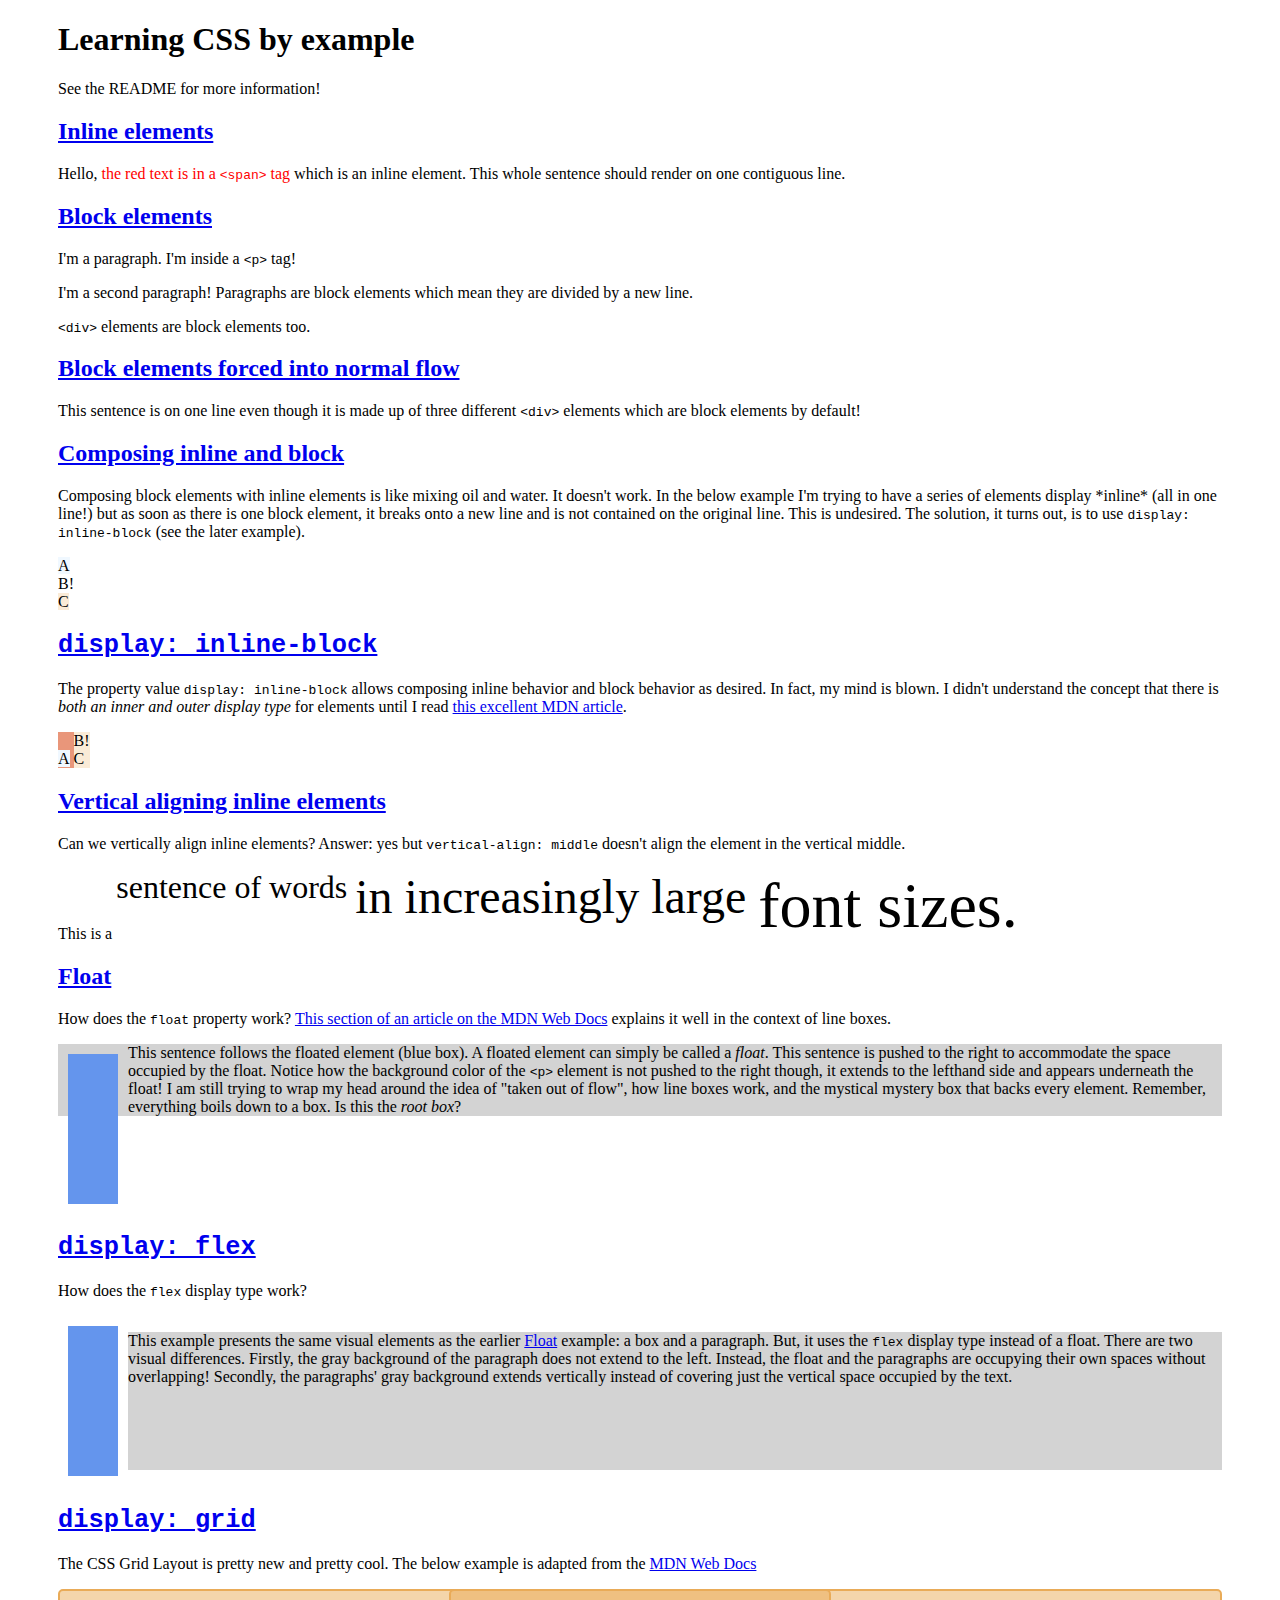
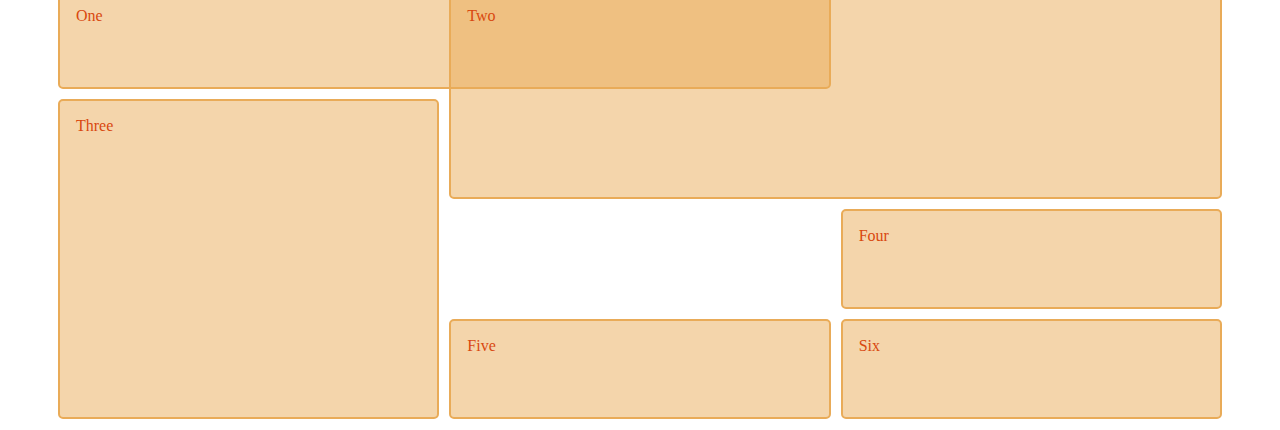
==== css/src/index.html @ d9208ff1 "Add anchor tag to heading" ====
<!DOCTYPE html>
<html lang="en" xmlns="http://www.w3.org/1999/html">
<head>
    <meta charset="UTF-8">
    <title>Learning CSS by example</title>
    <link href="style.css" rel="stylesheet">
</head>
<body>

<h1>Learning CSS by example</h1>
See the README for more information!

<h2 id="inline_elements"><a href="#inline_elements">Inline elements</a></h2>
Hello, <span style="color: red">the red text is in a <code>&lt;span&gt;</code> tag</span> which is an inline element.
This whole
sentence should render on one contiguous line.

<h2 id="block_elements"><a href="#block_elements">Block elements</a></h2>

<p>I'm a paragraph. I'm inside a <code>&lt;p&gt;</code> tag!</p>
<p>I'm a second paragraph! Paragraphs are block elements which mean they are divided by a new line.</p>

<div><code>&lt;div&gt;</code> elements are block elements too.</div>

<h2 id="block_elements_forced_into_normal_flow"><a href="#block_elements_forced_into_normal_flow">Block elements forced
    into normal flow</a></h2>

<div>
    <div style="display: inline">This sentence is on one line</div>
    <div style="display: inline">even though it is made up of three different <code>&lt;div&gt;</code> elements</div>
    <div style="display: inline">which are block elements by default!</div>
</div>

<h2 id="composing_inline_and_block"><a href="#composing_inline_and_block">Composing inline and block</a></h2>
<p>
    Composing block elements with inline elements is like mixing oil and water. It doesn't work. In the below example
    I'm
    trying to have a series of elements display *inline* (all in one line!) but as soon as there is one block element,
    it breaks onto a new line and is not contained on the original line. This is undesired. The solution, it turns out,
    is to use <code>display: inline-block</code> (see the later example).</p>
<div style="display: inline; background-color: darksalmon; border: black 10px">
    <div style="display: inline; background-color: aliceblue">A</div>
    <div style="display: inline; background-color: antiquewhite">
        <div>B!</div>
        C
    </div>
</div>

<h2 id="display_inline_block"><a href="#display_inline_block"><code>display: inline-block</code></a></h2>
<p>The property value <code>display: inline-block</code> allows composing inline behavior and block behavior as desired.
    In
    fact, my mind is blown. I didn't understand the concept that there is <em>both an inner and outer display type</em>
    for elements
    until I read <a href="https://developer.mozilla.org/en-US/docs/Web/CSS/display">this excellent MDN article</a>.
</p>
<div style="display: inline-block; background-color: darksalmon; border: black 10px">
    <div style="display: inline; background-color: aliceblue">A</div>
    <div style="display: inline-block; background-color: antiquewhite">
        <div>B!</div>
        C
    </div>
</div>

<h2 id="vertical_aligning_inline_elements"><a href="#vertical_aligning_inline_elements">Vertical aligning inline
    elements</a></h2>
<p>Can we vertically align inline elements? Answer: yes but <code>vertical-align: middle</code> doesn't align the
    element in the vertical middle.</p>

<span style="vertical-align: bottom;">This is a </span>
<span style="font-size: 200%;vertical-align: text-top;">sentence of words </span>
<span style="font-size: 300%;vertical-align: text-top;">in increasingly large </span>
<span style="font-size: 400%;vertical-align: top;">font sizes.</span>

<h2 id="float"><a href="#float">Float</a></h2>
<p>How does the <code>float</code> property work? <a
        href="https://developer.mozilla.org/en-US/docs/Web/CSS/Visual_formatting_model#line_boxes">
    This section of an article on the MDN Web Docs</a> explains it well in the context of line boxes.
</p>

<div style="float: left; width: 50px; height: 150px; margin: 10px; background-color: cornflowerblue"></div>
<p style="background-color: lightgray">This sentence follows the floated element (blue box). A floated element can
    simply be called a <em>float</em>. This sentence is pushed to the right to accommodate the space occupied by the
    float. Notice how the background color of the <code>&lt;p&gt;</code> element is not pushed to the right though, it
    extends to the lefthand side and appears underneath the float! I am still trying to wrap my head around the
    idea of "taken out of flow", how line boxes work, and the mystical mystery box that backs every element. Remember,
    everything boils down to a box. Is this the <em>root box</em>?
</p>
<div style="clear: both"></div>

<h2 id="display_flex"><a href="#display_flex"><code>display: flex</code></a></h2>
<p>How does the <code>flex</code> display type work?</p>

<div style="display: flex">
    <div style="flex: none; width: 50px; height: 150px; margin: 10px; background-color: cornflowerblue"></div>
    <p style="background-color: lightgray">This example presents the same visual elements as the earlier <a
            href="#float">Float</a> example: a box and a paragraph. But, it uses the <code>flex</code> display type
        instead of a float. There are two visual differences. Firstly, the gray background of the paragraph does not
        extend to the left. Instead, the float and the paragraphs are occupying their own spaces without overlapping!
        Secondly, the paragraphs' gray background extends vertically instead of covering just the vertical space
        occupied by the text.
    </p>
</div>

<h2 id="display_grid"><a href="#display_grid"><code>display: grid</code></a></h2>
<p>The CSS Grid Layout is pretty new and pretty cool. The below example is adapted from the <a
        href="https://developer.mozilla.org/en-US/docs/Web/CSS/CSS_Grid_Layout">MDN Web Docs</a></p>

<div class="grid-wrapper" style="display: grid; grid-template-columns: repeat(3, 1fr); gap: 10px; grid-auto-rows: minmax(100px, auto);">
    <div style="grid-column: 1 / 3; grid-row: 1;">One</div>
    <div style="grid-column: 2 / 4; grid-row: 1 / 3;">Two</div>
    <div style="grid-column: 1; grid-row: 2 / 5;">Three</div>
    <div style="grid-column: 3; grid-row: 3;">Four</div>
    <div style="grid-column: 2; grid-row: 4;">Five</div>
    <div style="grid-column: 3; grid-row: 4;">Six</div>
</div>

</body>
</html>
---- css/src/style.css ----
body {
    padding-left: 50px;
    padding-right: 50px;
}

/*
I use the <code> tag inside of headers but the text looks small. It looks so small that you might not realize it's even
a header. Adjust the font size higher for code snippets in headers
*/
h2 code {
    font-size: 130%
}

.grid-wrapper > div {
    border: 2px solid rgb(233,171,88);
    border-radius: 5px;
    background-color: rgba(233,171,88,.5);
    padding: 1em;
    color: #d9480f;
}
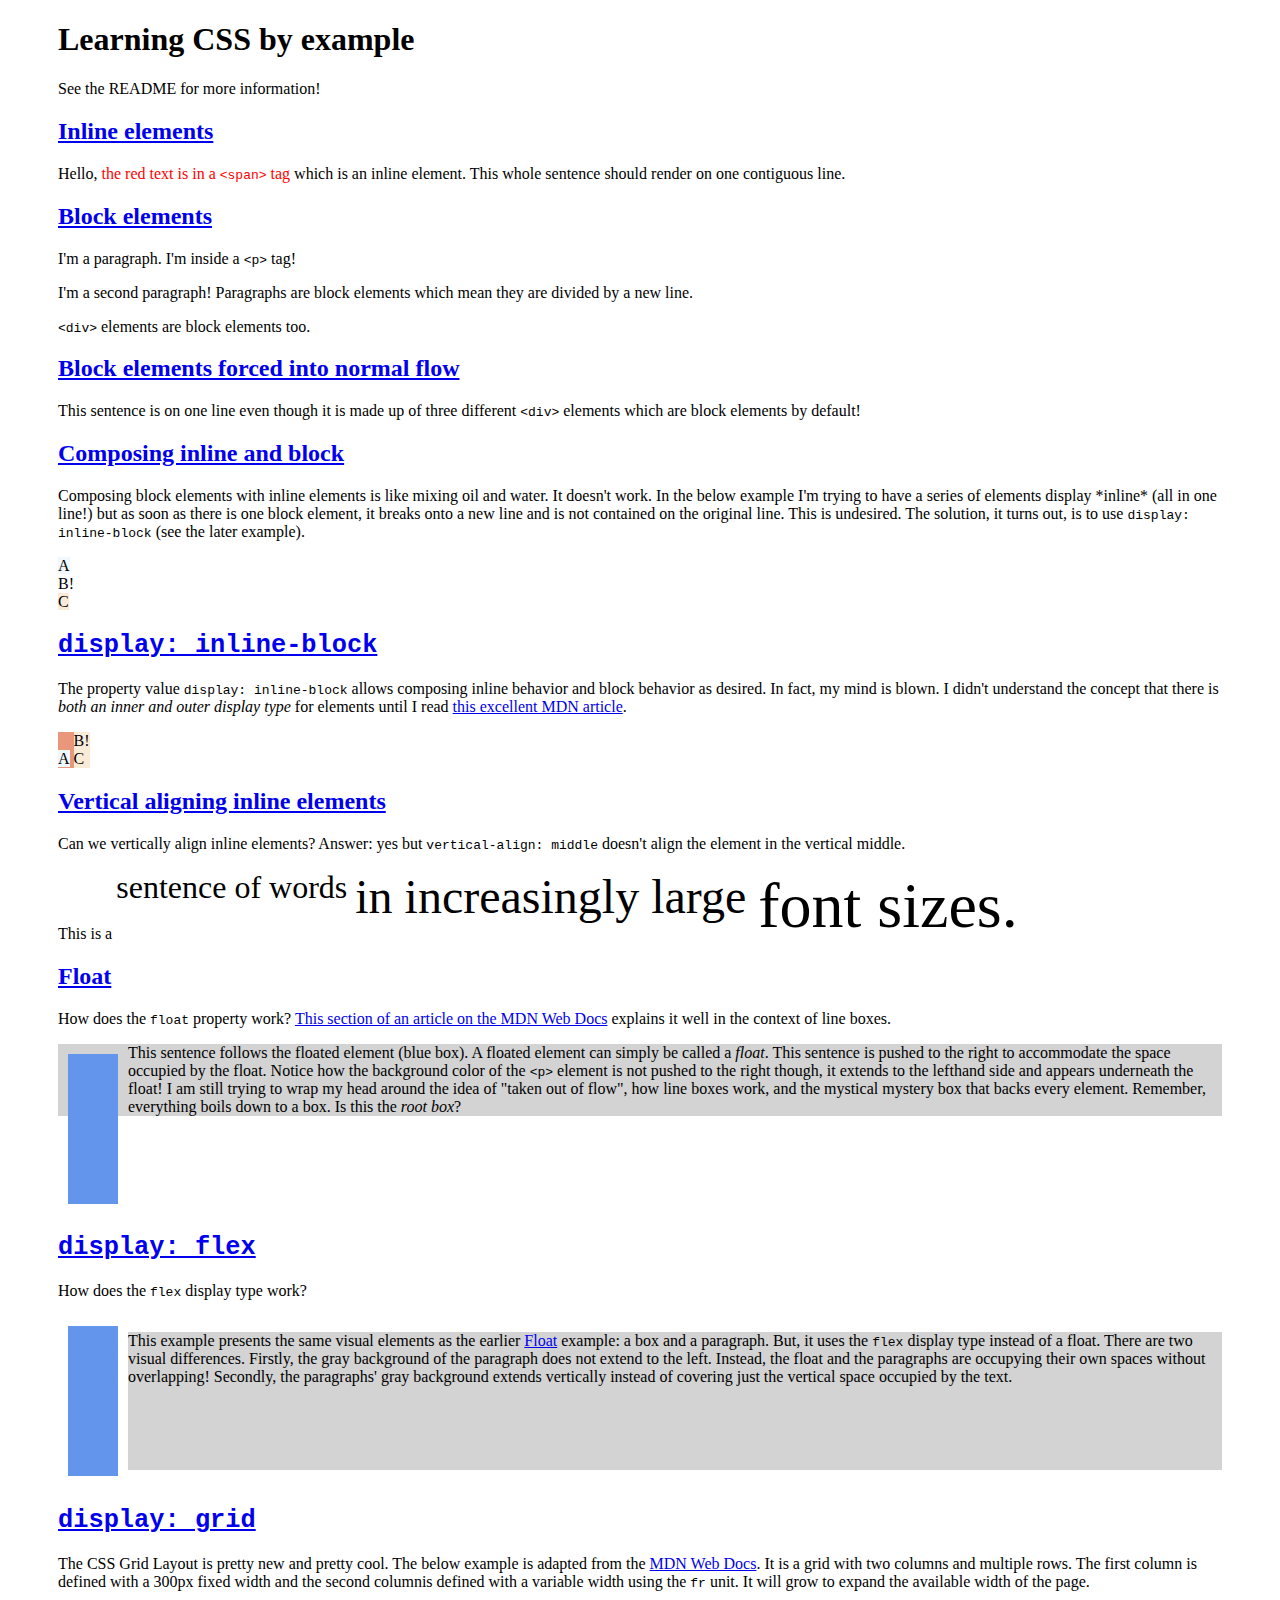
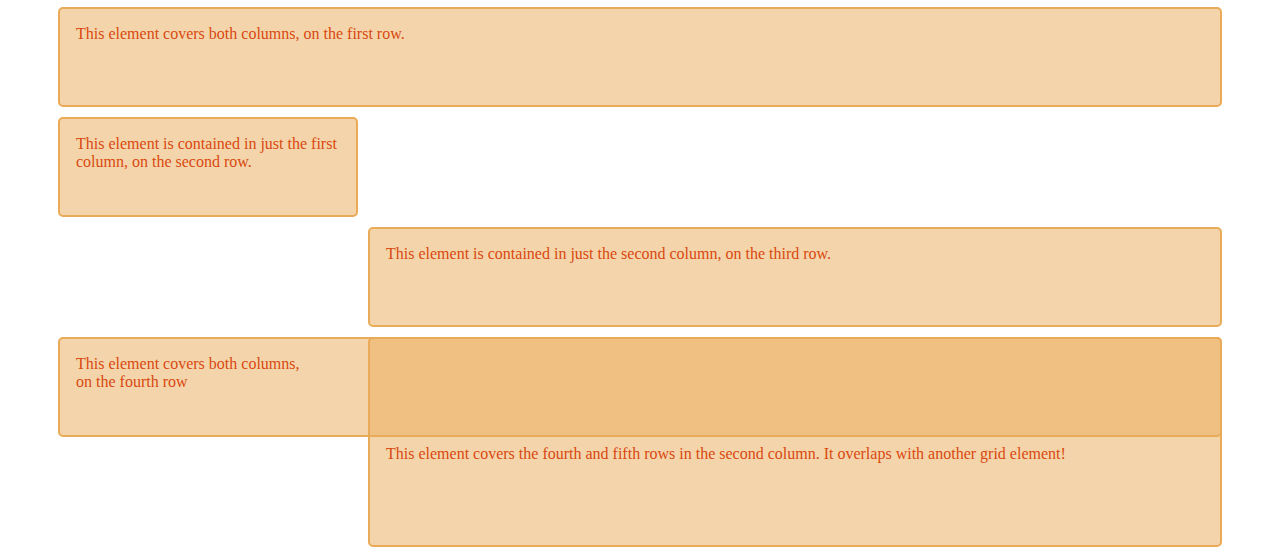
==== commit 97ee59ea: "Customize the grid layout with a fixed first column width" ====
--- a/css/src/index.html
+++ b/css/src/index.html
@@ -103,15 +103,21 @@
 
 <h2 id="display_grid"><a href="#display_grid"><code>display: grid</code></a></h2>
 <p>The CSS Grid Layout is pretty new and pretty cool. The below example is adapted from the <a
-        href="https://developer.mozilla.org/en-US/docs/Web/CSS/CSS_Grid_Layout">MDN Web Docs</a></p>
+        href="https://developer.mozilla.org/en-US/docs/Web/CSS/CSS_Grid_Layout">MDN Web Docs</a>. It is a grid with
+    two columns and multiple rows. The first column is defined with a 300px fixed width and the second columnis defined
+    with a variable width using the <code>fr</code> unit. It will grow to expand the available width of the page.</p>
 
-<div class="grid-wrapper" style="display: grid; grid-template-columns: repeat(3, 1fr); gap: 10px; grid-auto-rows: minmax(100px, auto);">
-    <div style="grid-column: 1 / 3; grid-row: 1;">One</div>
-    <div style="grid-column: 2 / 4; grid-row: 1 / 3;">Two</div>
-    <div style="grid-column: 1; grid-row: 2 / 5;">Three</div>
-    <div style="grid-column: 3; grid-row: 3;">Four</div>
-    <div style="grid-column: 2; grid-row: 4;">Five</div>
-    <div style="grid-column: 3; grid-row: 4;">Six</div>
+<div class="grid-wrapper"
+     style="display: grid; grid-template-columns: 300px 1fr; gap: 10px; grid-auto-rows: minmax(100px, auto);">
+    <div style="grid-column: 1 / 3; grid-row: 1;">This element covers both columns, on the first row.</div>
+    <div style="grid-column: 1; grid-row: 2;">This element is contained in just the first column, on the second row.
+    </div>
+    <div style="grid-column: 2; grid-row: 3;">This element is contained in just the second column, on the third row.
+    </div>
+    <div style="grid-column: 1 / 3; grid-row: 4;">This element covers both columns,<br> on the fourth row</div>
+    <div style="grid-column: 2; grid-row: 4 / 6;"><br><br><br><br><br>This element covers the fourth and fifth rows in the second column. It
+        overlaps with another grid element!
+    </div>
 </div>
 
 </body>
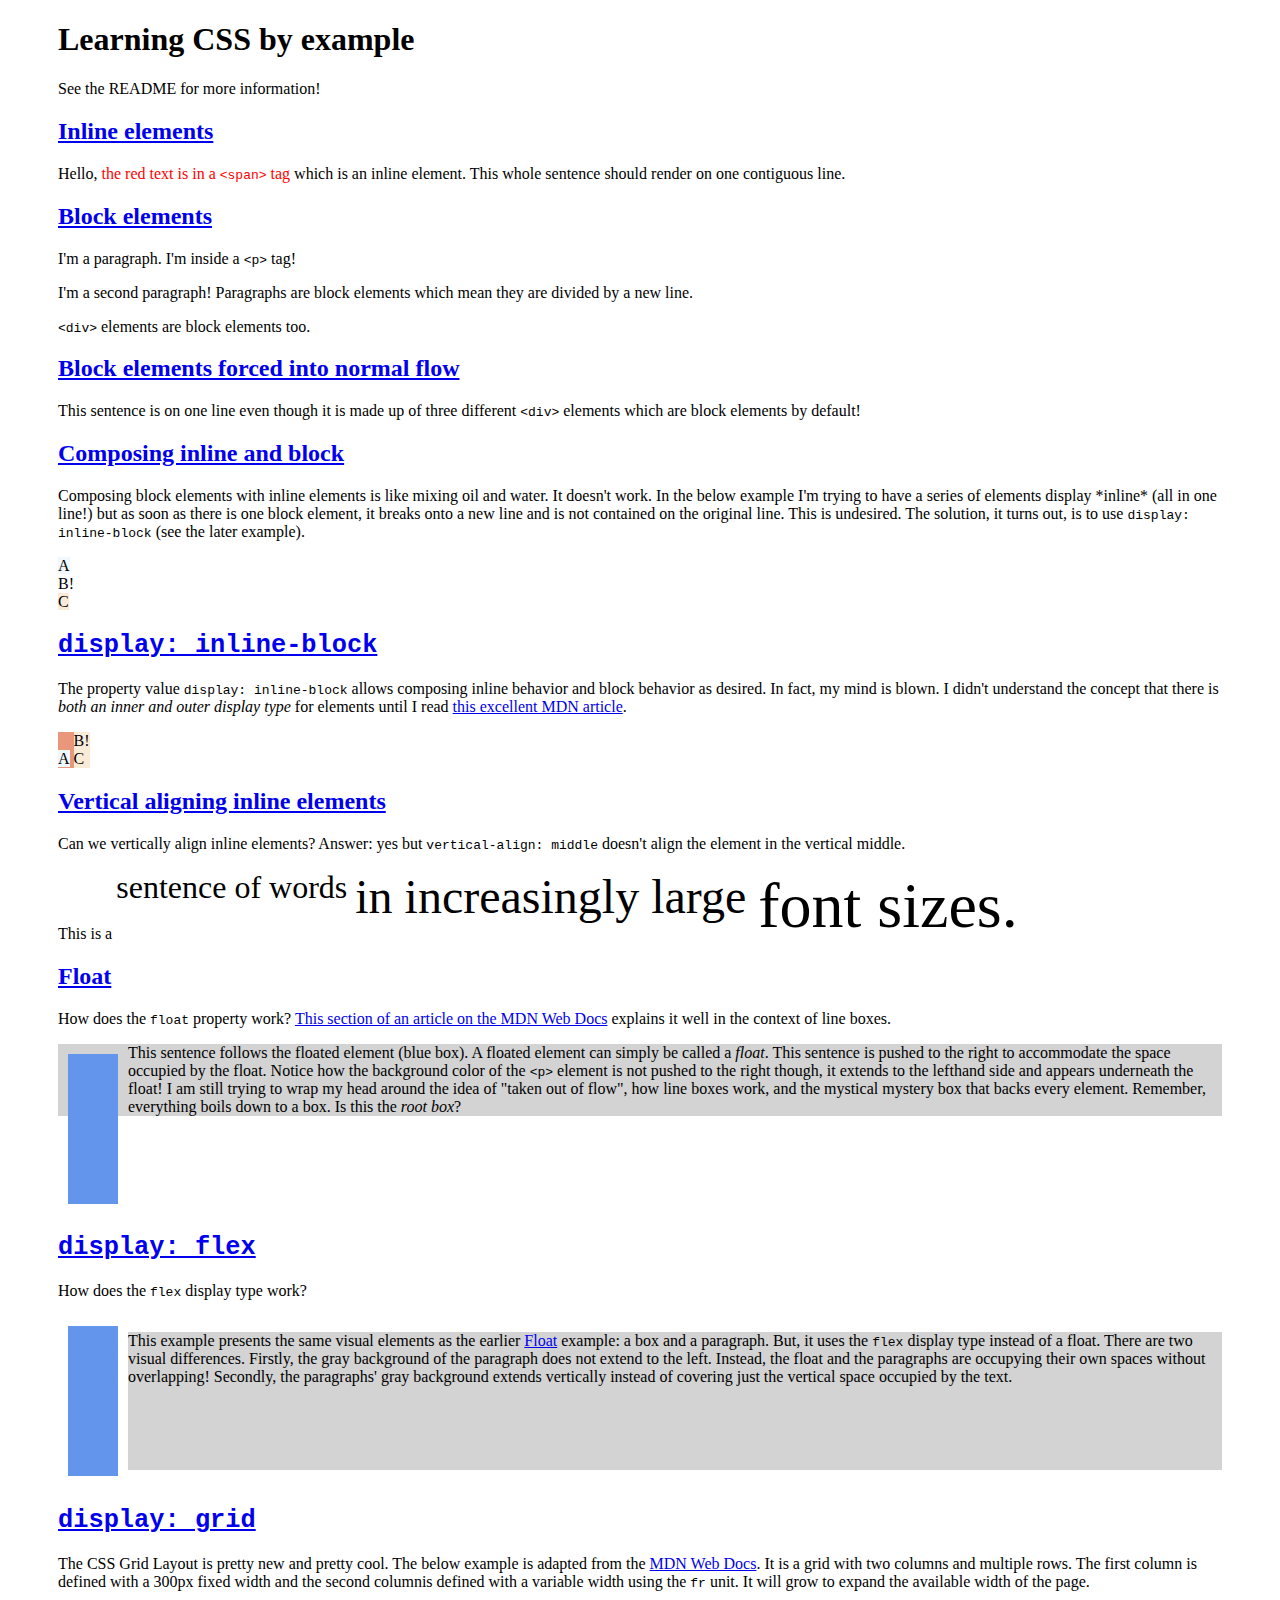
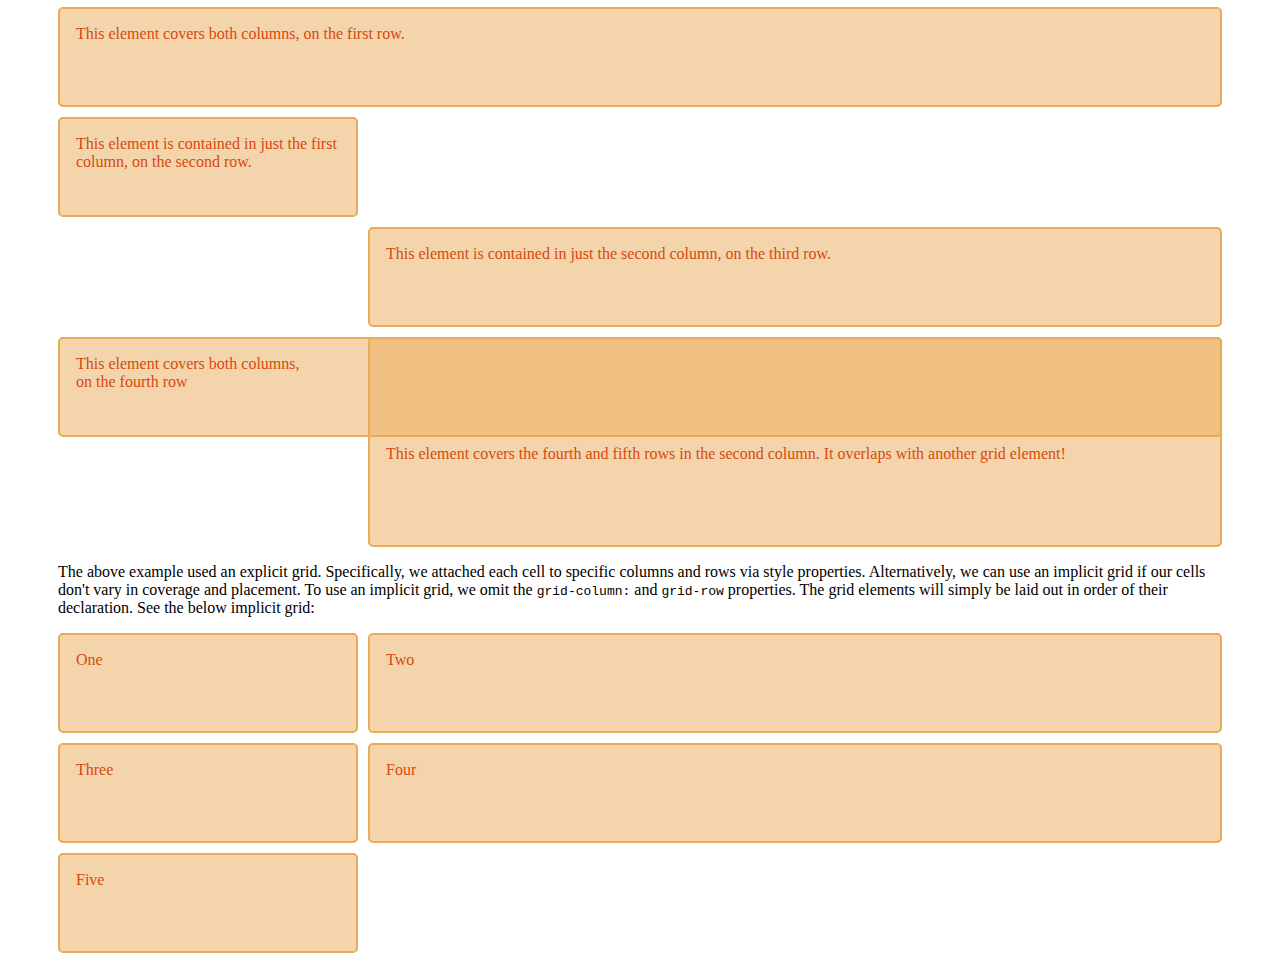
==== commit 0a74cb6d: "Implicit CSS grid" ====
--- a/css/src/index.html
+++ b/css/src/index.html
@@ -115,10 +115,26 @@
     <div style="grid-column: 2; grid-row: 3;">This element is contained in just the second column, on the third row.
     </div>
     <div style="grid-column: 1 / 3; grid-row: 4;">This element covers both columns,<br> on the fourth row</div>
-    <div style="grid-column: 2; grid-row: 4 / 6;"><br><br><br><br><br>This element covers the fourth and fifth rows in the second column. It
+    <div style="grid-column: 2; grid-row: 4 / 6;"><br><br><br><br><br>This element covers the fourth and fifth rows in
+        the second column. It
         overlaps with another grid element!
     </div>
 </div>
 
+<p>The above example used an explicit grid. Specifically, we attached each cell to specific columns and rows via style
+    properties. Alternatively, we can use an implicit grid if our cells don't vary in coverage and placement. To use
+    an implicit grid, we omit the <code>grid-column:</code> and <code>grid-row</code> properties. The grid elements will
+    simply be laid out in order of their declaration. See the below implicit grid:
+</p>
+
+<div class="grid-wrapper"
+     style="display: grid; gap: 10px; grid-template-columns: 300px 1fr; grid-auto-rows: minmax(100px, auto);">
+    <div>One</div>
+    <div>Two</div>
+    <div>Three</div>
+    <div>Four</div>
+    <div>Five</div>
+</div>
+
 </body>
 </html>
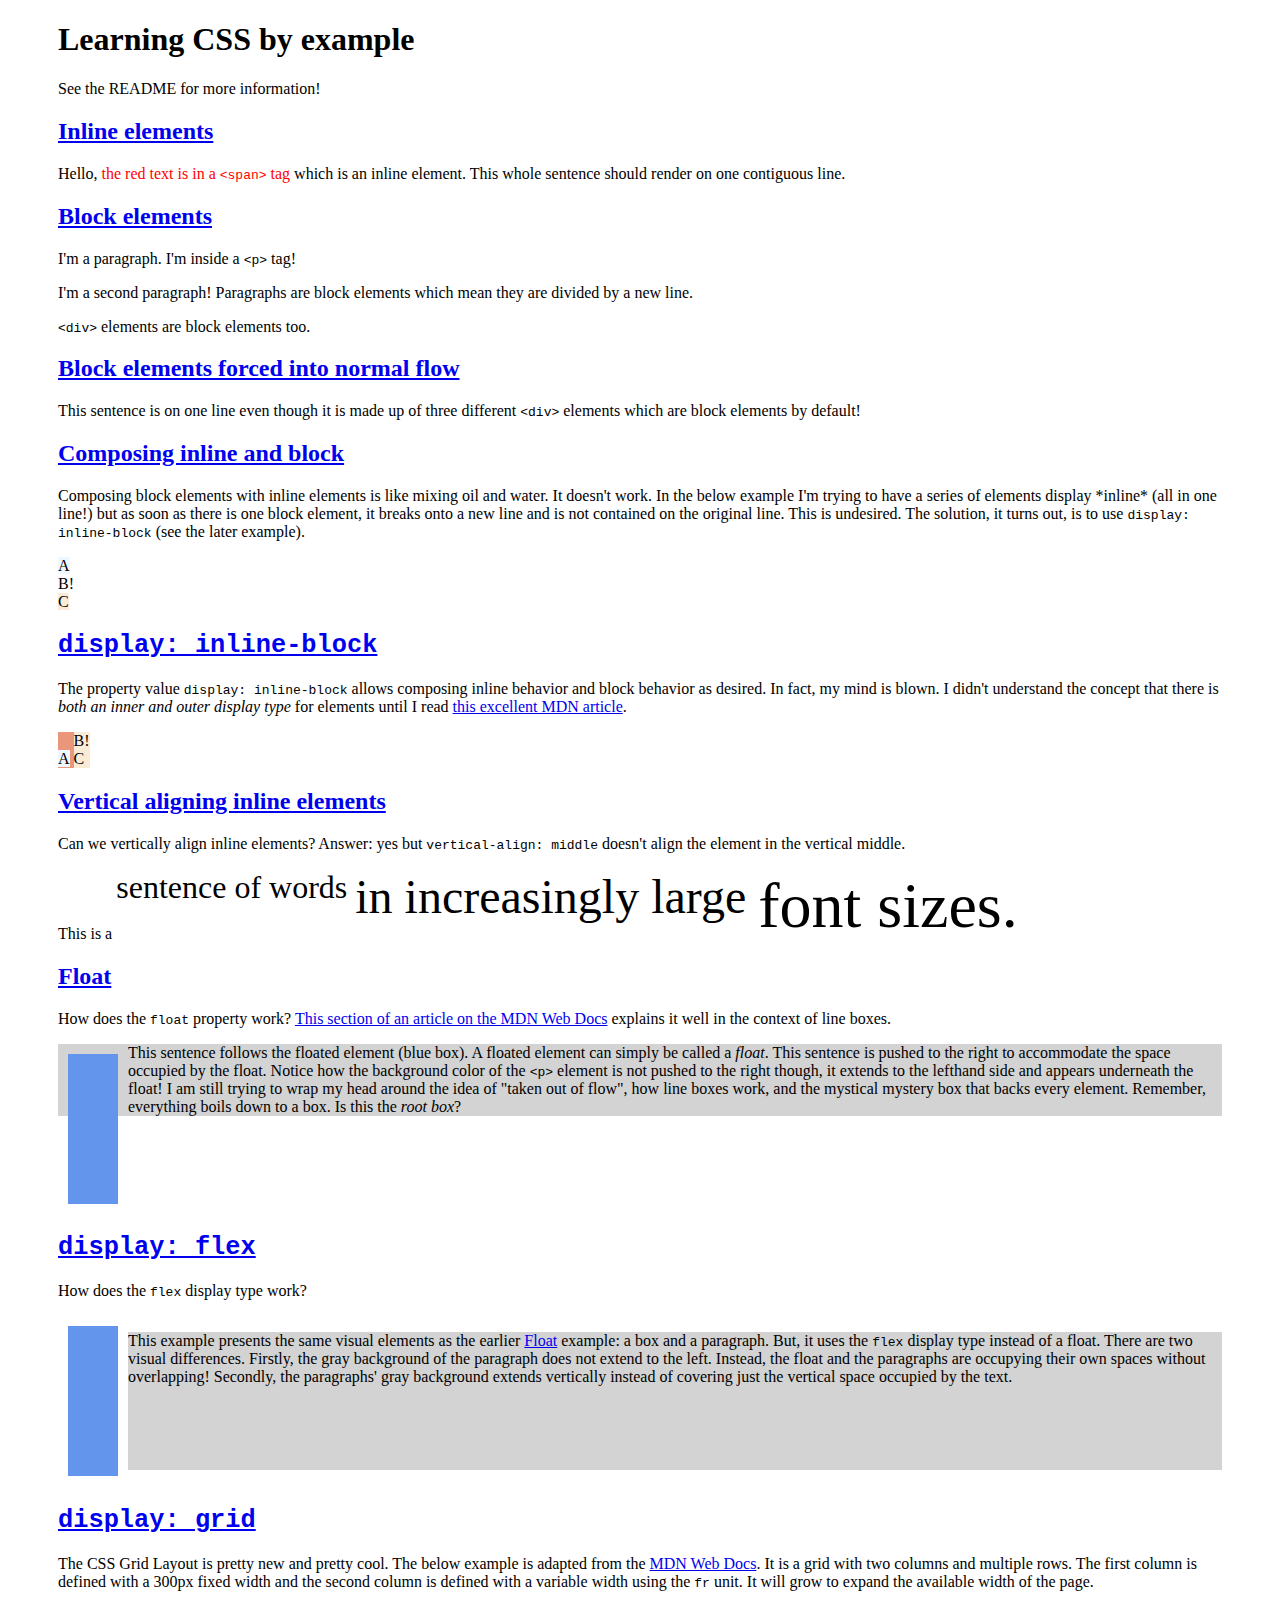
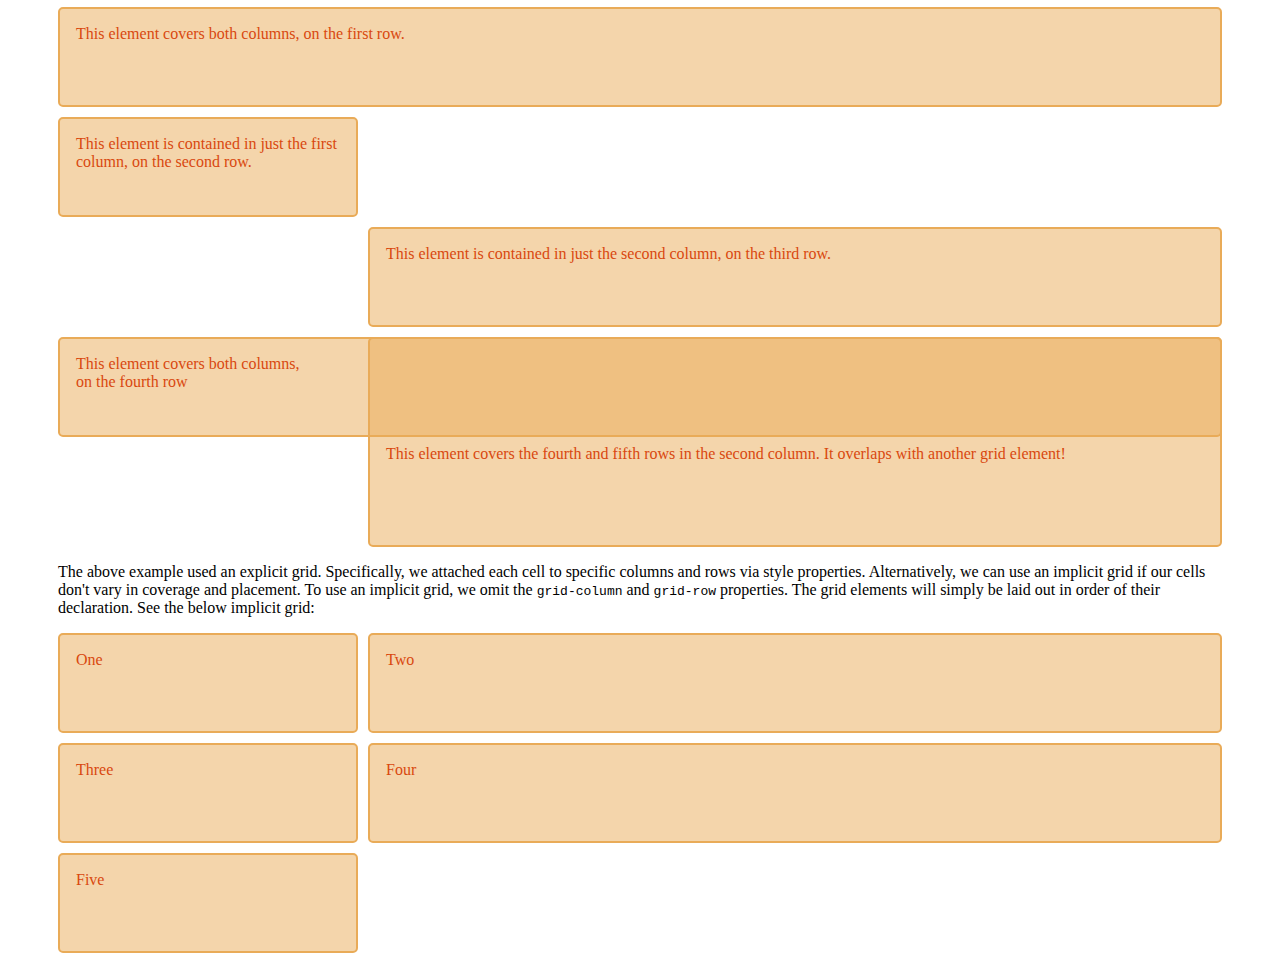
==== commit e28a9515: "Small clean ups" ====
--- a/css/src/index.html
+++ b/css/src/index.html
@@ -104,7 +104,7 @@
 <h2 id="display_grid"><a href="#display_grid"><code>display: grid</code></a></h2>
 <p>The CSS Grid Layout is pretty new and pretty cool. The below example is adapted from the <a
         href="https://developer.mozilla.org/en-US/docs/Web/CSS/CSS_Grid_Layout">MDN Web Docs</a>. It is a grid with
-    two columns and multiple rows. The first column is defined with a 300px fixed width and the second columnis defined
+    two columns and multiple rows. The first column is defined with a 300px fixed width and the second column is defined
     with a variable width using the <code>fr</code> unit. It will grow to expand the available width of the page.</p>
 
 <div class="grid-wrapper"
@@ -123,7 +123,7 @@
 
 <p>The above example used an explicit grid. Specifically, we attached each cell to specific columns and rows via style
     properties. Alternatively, we can use an implicit grid if our cells don't vary in coverage and placement. To use
-    an implicit grid, we omit the <code>grid-column:</code> and <code>grid-row</code> properties. The grid elements will
+    an implicit grid, we omit the <code>grid-column</code> and <code>grid-row</code> properties. The grid elements will
     simply be laid out in order of their declaration. See the below implicit grid:
 </p>
 
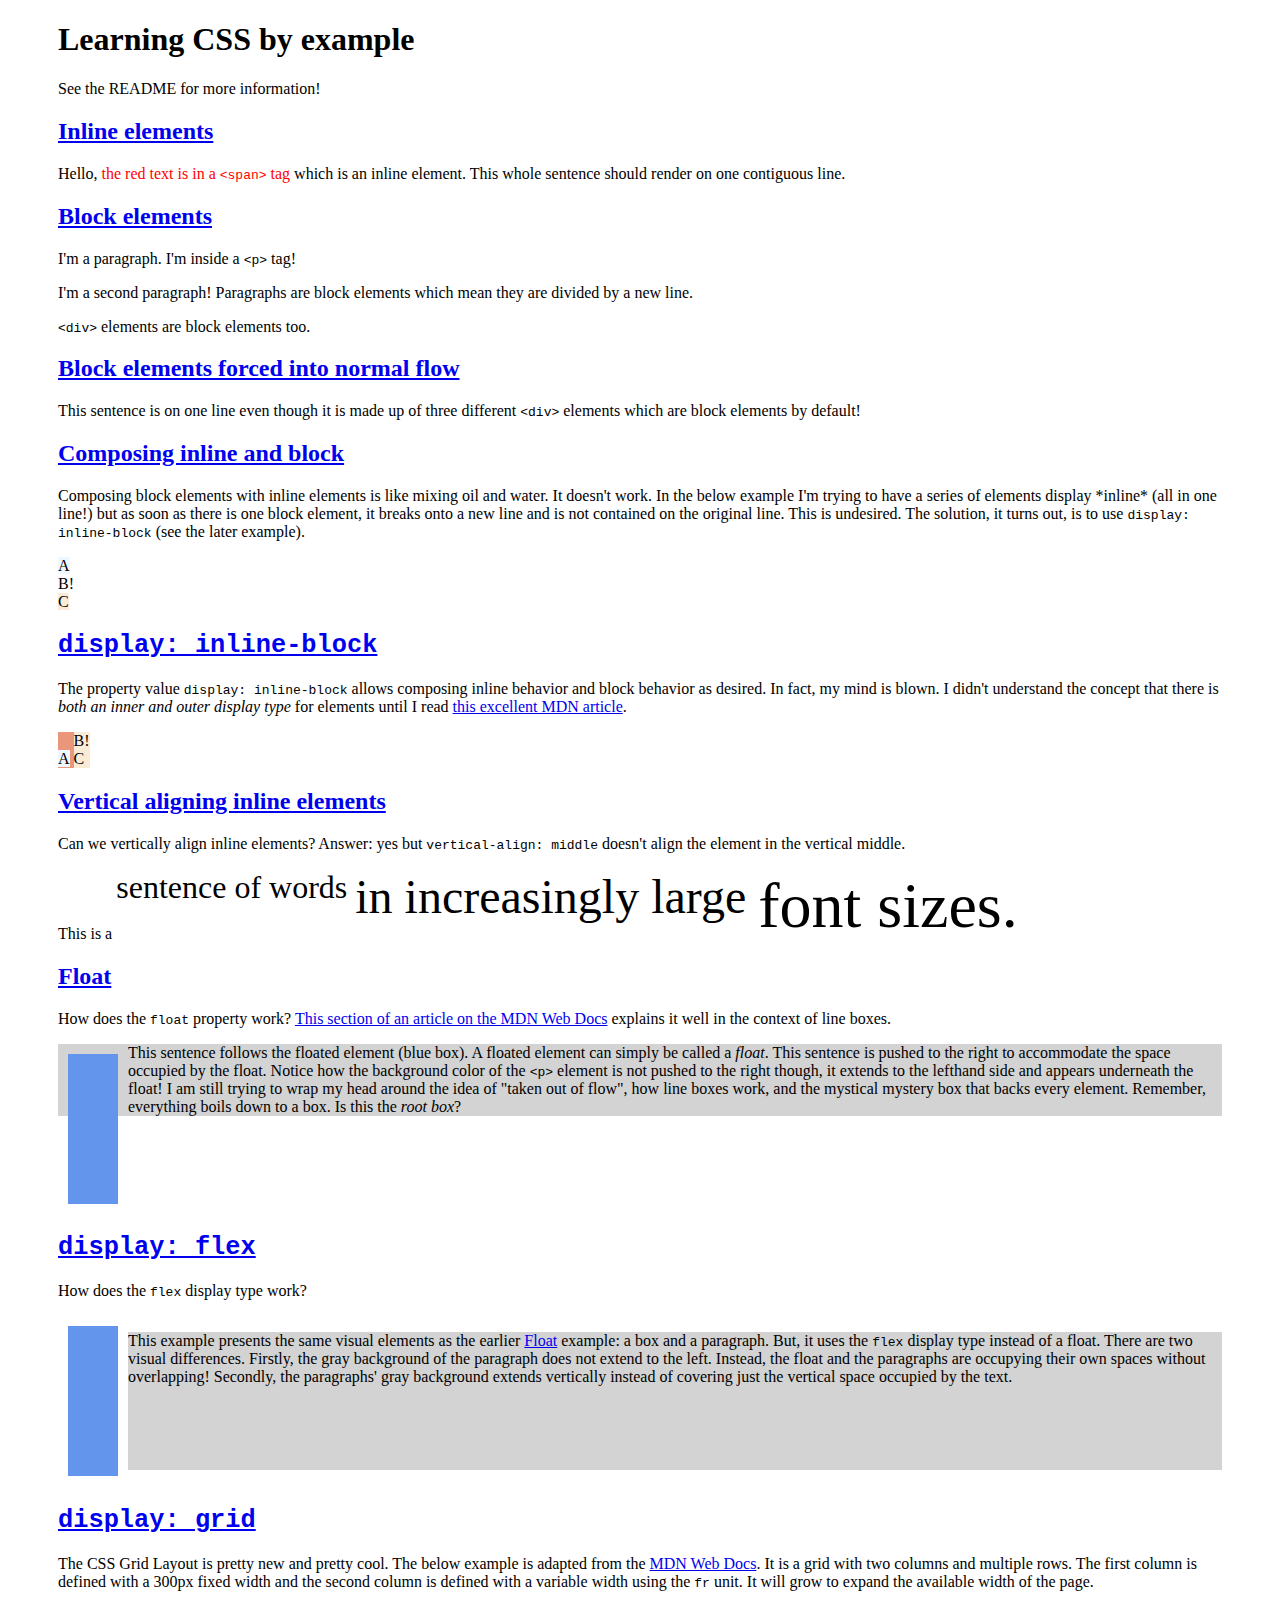
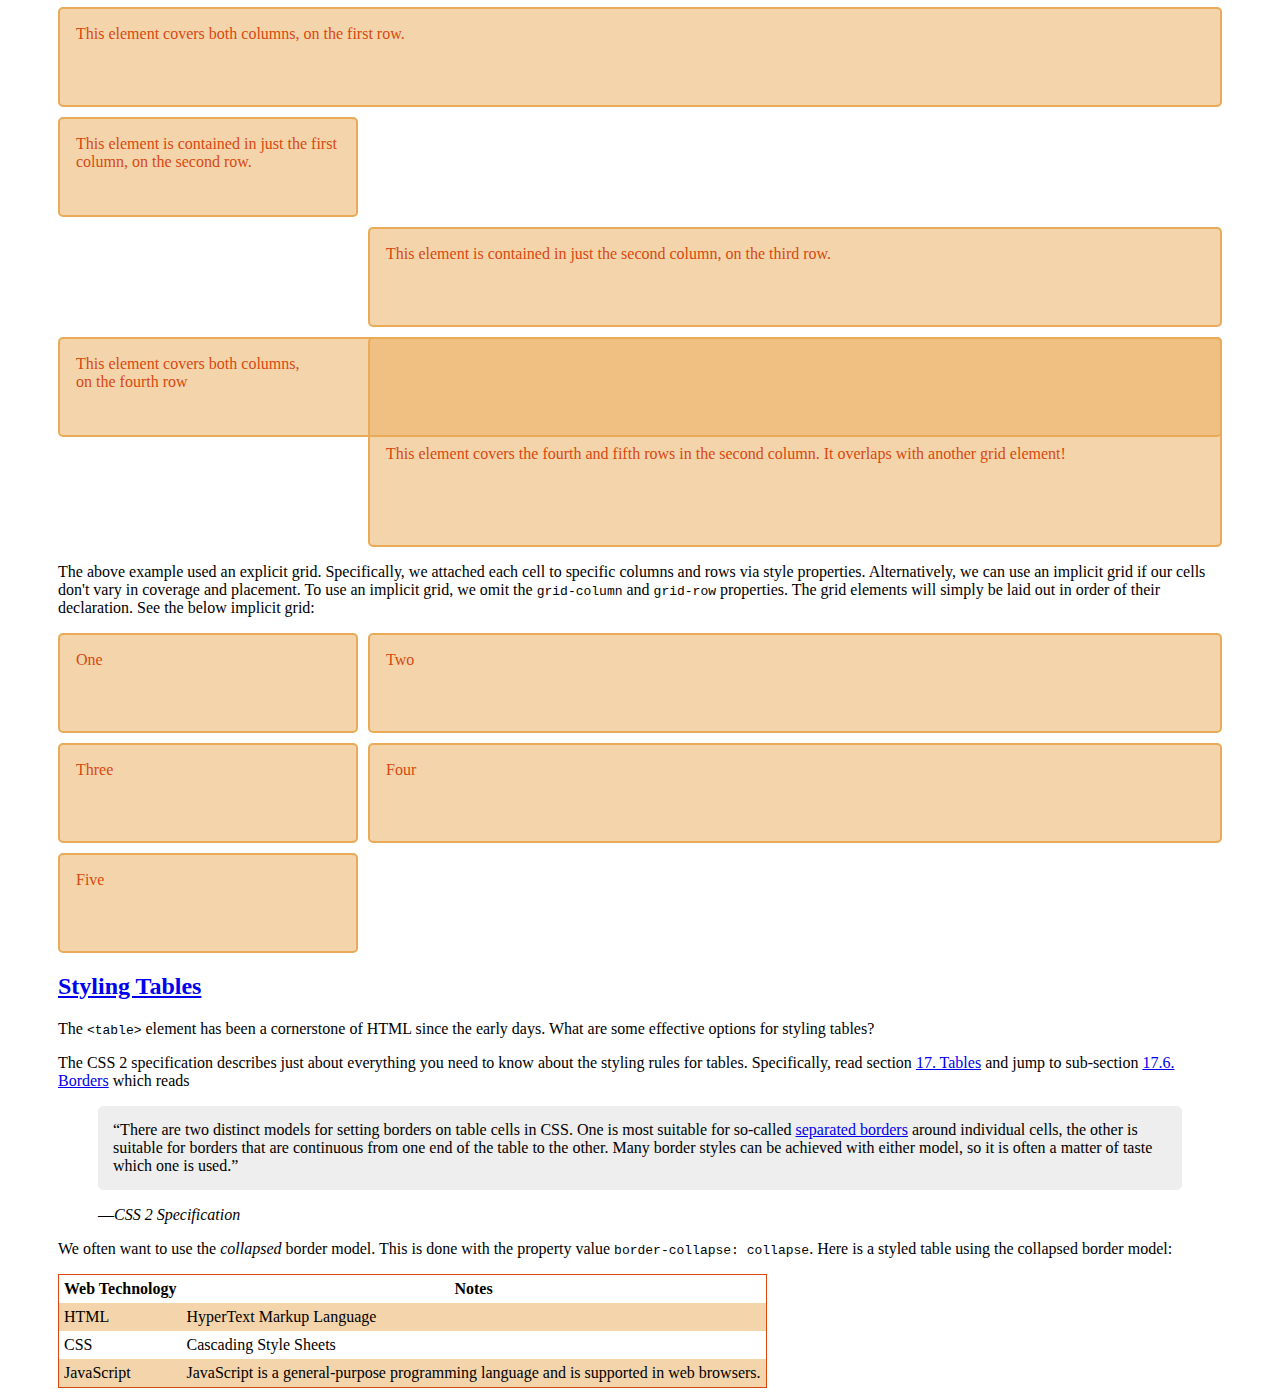
==== commit 713e26bd: "Styling tables" ====
--- a/css/src/index.html
+++ b/css/src/index.html
@@ -136,5 +136,53 @@
     <div>Five</div>
 </div>
 
+<h2 id="styling_tables"><a href="#styling_tables">Styling Tables</a></h2>
+
+The <code>&lt;table></code> element has been a cornerstone of HTML since the early days. What are some effective options
+for styling tables?
+
+<p>The CSS 2 specification describes just about everything you need to know about the styling rules for tables.
+    Specifically, read section <a href="https://drafts.csswg.org/css2/#tables">17. Tables</a> and jump to sub-section <a
+            href="https://drafts.csswg.org/css2/#borders">17.6. Borders</a> which reads
+</p>
+
+<figure>
+    <blockquote cite="https://drafts.csswg.org/css2/#borders">
+        <p>There are two distinct models for setting borders on table cells in CSS. One is most suitable for so-called
+            <a href="https://drafts.csswg.org/css2/#separated-borders-model">separated borders</a> around individual
+            cells, the other is suitable for borders that are continuous from one end of the table to the other. Many
+            border styles can be achieved with either model, so it is often a matter of taste which one is used.</p>
+    </blockquote>
+    <figcaption>—<cite>CSS 2 Specification</cite></figcaption>
+</figure>
+
+<p>
+    We often want to use the <em>collapsed</em> border model. This is done with the property value <code>border-collapse:
+    collapse</code>. Here is a styled table using the collapsed border model:
+</p>
+
+<table class="table-style-1">
+    <thead>
+    <tr>
+        <th>Web Technology</th>
+        <th>Notes</th>
+    </tr>
+    </thead>
+    <tbody>
+    <tr>
+        <td>HTML</td>
+        <td>HyperText Markup Language</td>
+    </tr>
+    <tr>
+        <td>CSS</td>
+        <td>Cascading Style Sheets</td>
+    </tr>
+    <tr>
+        <td>JavaScript</td>
+        <td>JavaScript is a general-purpose programming language and is supported in web browsers.</td>
+    </tr>
+    </tbody>
+</table>
+
 </body>
 </html>
--- a/css/src/style.css
+++ b/css/src/style.css
@@ -18,3 +18,40 @@
     padding: 1em;
     color: #d9480f;
 }
+
+table.table-style-1 {
+    border-collapse: collapse;
+}
+
+table.table-style-1 td, table.table-style-1 th  {
+    margin: 5px;
+    padding: 5px;
+}
+
+table.table-style-1 tbody tr:nth-child(odd) {
+    background-color: rgba(233,171,88,.5);
+}
+
+table.table-style-1 {
+    border: 1px solid #d9480f;
+}
+
+/* I took these block quote styles from MDN: https://developer.mozilla.org/en-US/docs/Web/HTML/Element/blockquote */
+blockquote {
+    margin: 0;
+}
+
+blockquote p {
+    padding: 15px;
+    background: #eee;
+    border-radius: 5px;
+}
+
+blockquote p::before {
+    content: '\201C';
+}
+
+blockquote p::after {
+    content: '\201D';
+}
+
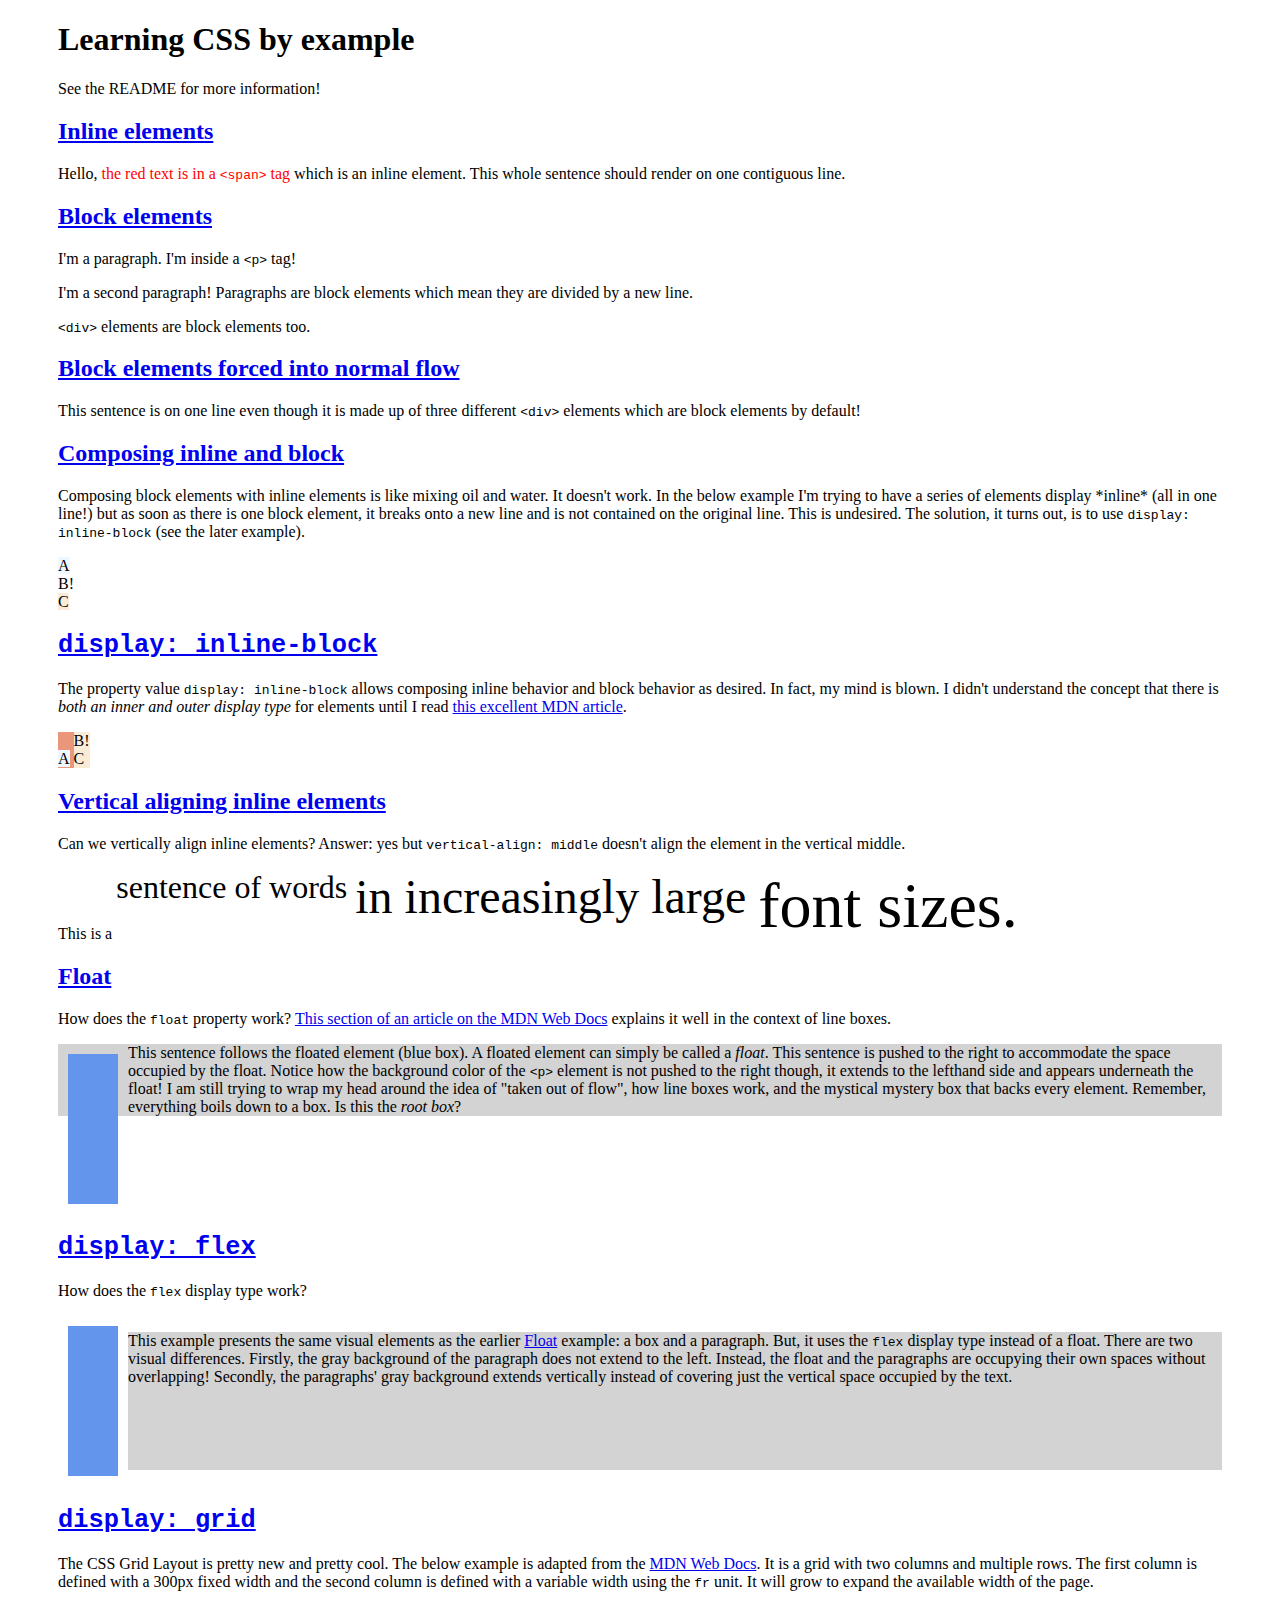
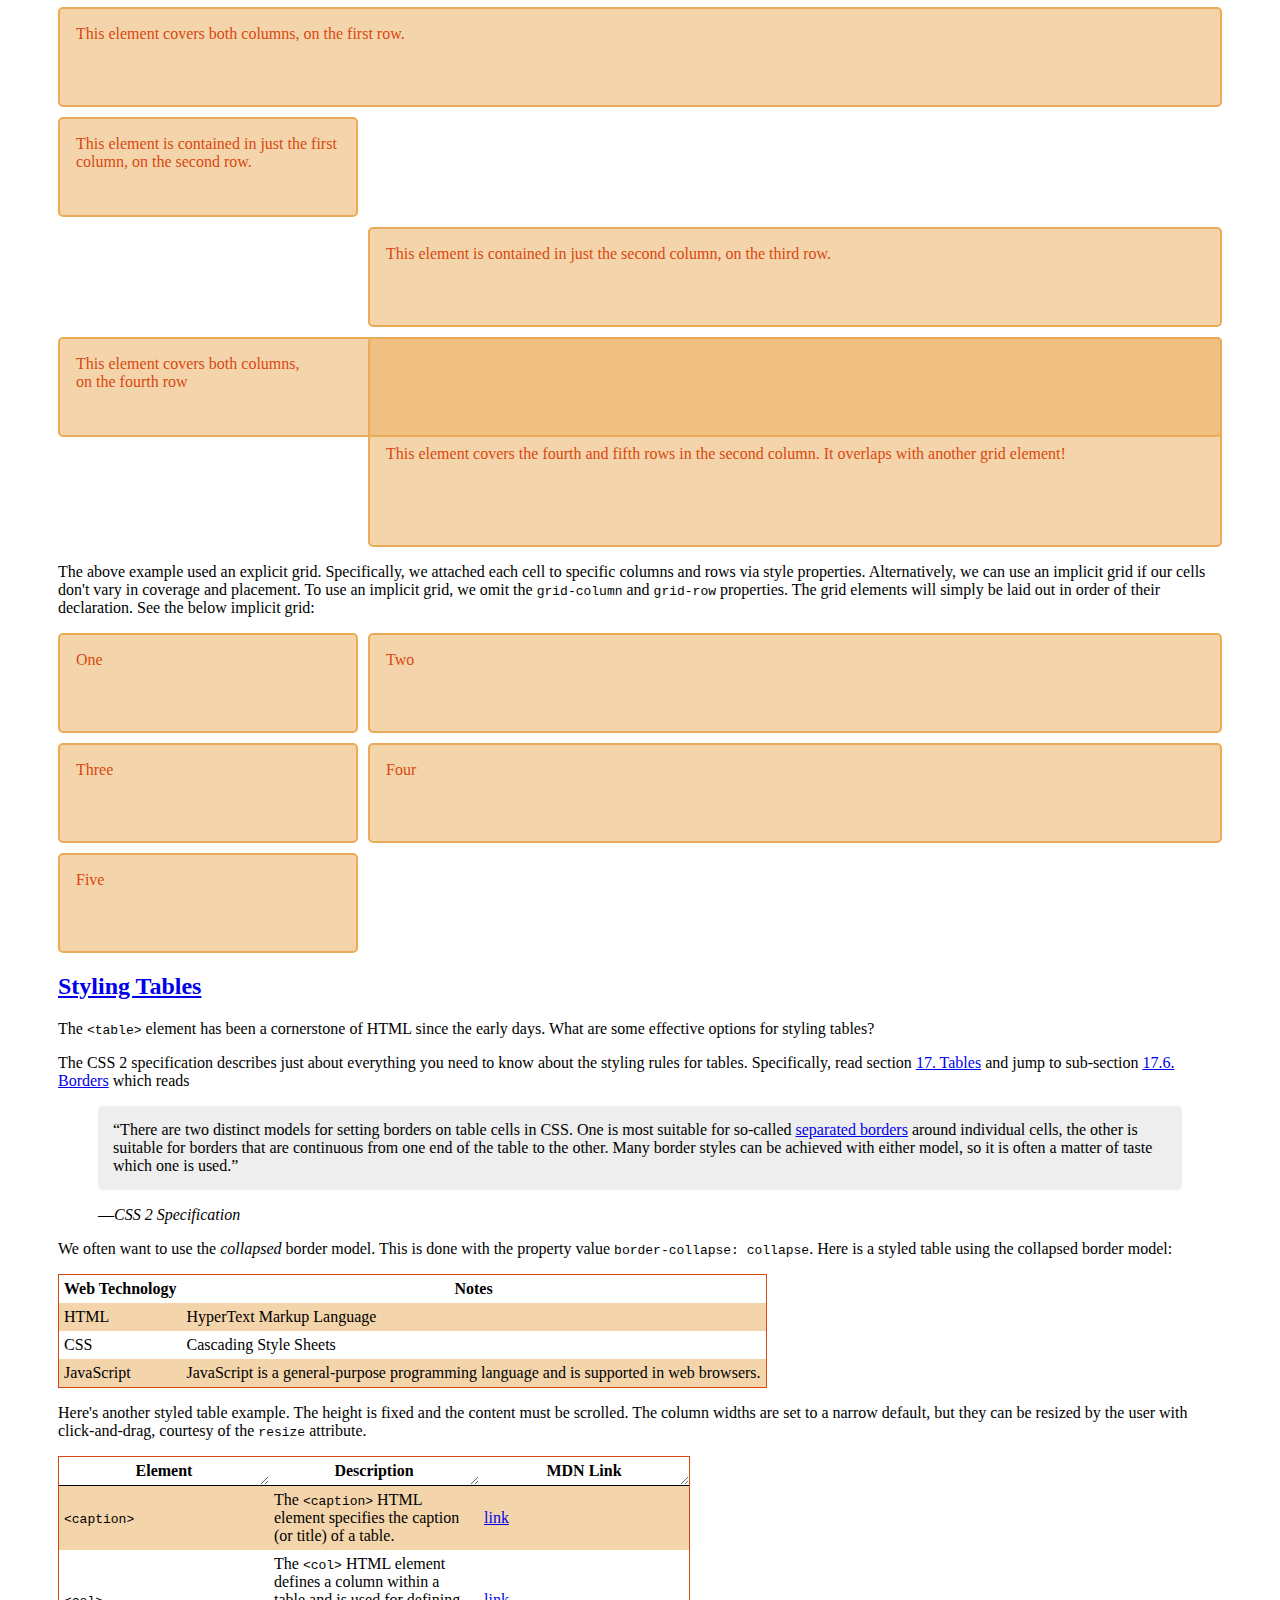
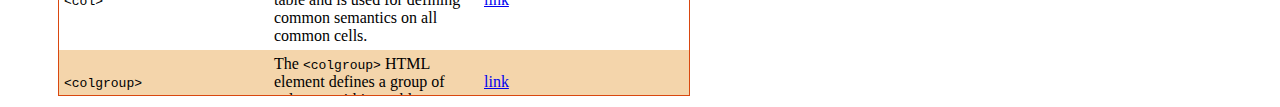
==== commit a42c84a5: "Second example of a styled table. Fixed height, resizable column widths." ====
--- a/css/src/index.html
+++ b/css/src/index.html
@@ -184,5 +184,85 @@
     </tbody>
 </table>
 
+<p>Here's another styled table example. The height is fixed and the content must be scrolled. The column widths are set
+    to a narrow default, but they can be resized by the user with click-and-drag, courtesy of the <code>resize</code>
+    attribute.</p>
+
+<table class="table-style-2">
+    <thead>
+    <tr>
+        <th>
+            <div>Element</div>
+        </th>
+        <th>
+            <div>Description</div>
+        </th>
+        <th>
+            <div>MDN Link</div>
+        </th>
+    </tr>
+    </thead>
+    <tbody>
+    <tr>
+        <td><code>&lt;caption></code></td>
+        <td>The <code>&lt;caption></code> HTML element specifies the caption (or title) of a table.</td>
+        <td><a href="https://developer.mozilla.org/en-US/docs/Web/HTML/Element/caption">link</a></td>
+    </tr>
+    <tr>
+        <td><code>&lt;col></code></td>
+        <td>The <code>&lt;col></code> HTML element defines a column within a table and is used for defining common
+            semantics on all common cells.
+        </td>
+        <td><a href="https://developer.mozilla.org/en-US/docs/Web/HTML/Element/col">link</a></td>
+    </tr>
+    <tr>
+        <td><code>&lt;colgroup></code></td>
+        <td>The <code>&lt;colgroup></code> HTML element defines a group of columns within a table.</td>
+        <td><a href="https://developer.mozilla.org/en-US/docs/Web/HTML/Element/colgroup">link</a></td>
+    </tr>
+    <tr>
+        <td><code>&lt;table></code></td>
+        <td>The <code>&lt;table></code> HTML element represents tabular data — that is, information presented in a
+            two-dimensional table comprised of rows and columns of cells containing data.
+        </td>
+        <td><a href="https://developer.mozilla.org/en-US/docs/Web/HTML/Element/table">link</a></td>
+    </tr>
+    <tr>
+        <td><code>&lt;tbody></code></td>
+        <td>The <code>&lt;tbody></code> HTML element encapsulates a set of table rows (<code>&lt;tr></code> elements),
+            indicating that they comprise the body of the table (<code>&lt;table></code>).
+        </td>
+        <td><a href="https://developer.mozilla.org/en-US/docs/Web/HTML/Element/tbody">link</a></td>
+    </tr>
+    <tr>
+        <td><code>&lt;td></code></td>
+        <td>The <code>&lt;td></code> HTML element defines a cell of a table that contains data.</td>
+        <td><a href="https://developer.mozilla.org/en-US/docs/Web/HTML/Element/td">link</a></td>
+    </tr>
+    <tr>
+        <td><code>&lt;tfoot></code></td>
+        <td>The <code>&lt;tfoot></code> HTML element defines a set of rows summarizing the columns of the table.</td>
+        <td><a href="https://developer.mozilla.org/en-US/docs/Web/HTML/Element/tfoot">link</a></td>
+    </tr>
+    <tr>
+        <td><code>&lt;th></code></td>
+        <td>The <code>&lt;th></code> HTML element defines a cell as header of a group of table cells.</td>
+        <td><a href="https://developer.mozilla.org/en-US/docs/Web/HTML/Element/th">link</a></td>
+    </tr>
+    <tr>
+        <td><code>&lt;thead></code></td>
+        <td>The <code>&lt;thead></code> HTML element defines a set of rows defining the head of the columns of the
+            table.
+        </td>
+        <td><a href="https://developer.mozilla.org/en-US/docs/Web/HTML/Element/thead">link</a></td>
+    </tr>
+    <tr>
+        <td><code>&lt;tr></code></td>
+        <td>The <code>&lt;tr></code> HTML element defines a row of cells in a table.</td>
+        <td><a href="https://developer.mozilla.org/en-US/docs/Web/HTML/Element/tr">link</a></td>
+    </tr>
+    </tbody>
+</table>
+
 </body>
 </html>
--- a/css/src/style.css
+++ b/css/src/style.css
@@ -21,6 +21,7 @@
 
 table.table-style-1 {
     border-collapse: collapse;
+    border: 1px solid #d9480f;
 }
 
 table.table-style-1 td, table.table-style-1 th  {
@@ -32,8 +33,41 @@
     background-color: rgba(233,171,88,.5);
 }
 
-table.table-style-1 {
+:root {
+    --table-style-2-default-column-width: 200px;
+    --table-style-2-cell-margin: 5px;
+    --table-style-2-cell-padding: 5px;
+}
+
+table.table-style-2 {
     border: 1px solid #d9480f;
+    border-collapse: collapse;
+    width: fit-content;
+    height: 240px;
+    display: block;
+    overflow-x: auto;
+}
+
+table.table-style-2 th {
+    border-bottom: 1px solid black;
+    margin: var(--table-style-2-cell-margin);
+    padding: var(--table-style-2-cell-padding);
+    width: var(--table-style-2-default-column-width);
+
+    /* This is a trick to get user-resizable columns.
+    See https://stackoverflow.com/questions/41674548/how-to-make-html-table-columns-resizable */
+    overflow: auto;
+    resize: horizontal;
+}
+
+table.table-style-2 td {
+    margin: var(--table-style-2-cell-margin);
+    padding: var(--table-style-2-cell-padding);
+    width: var(--table-style-2-default-column-width);
+}
+
+table.table-style-2 tbody tr:nth-child(odd) {
+    background-color: rgba(233,171,88,.5);
 }
 
 /* I took these block quote styles from MDN: https://developer.mozilla.org/en-US/docs/Web/HTML/Element/blockquote */
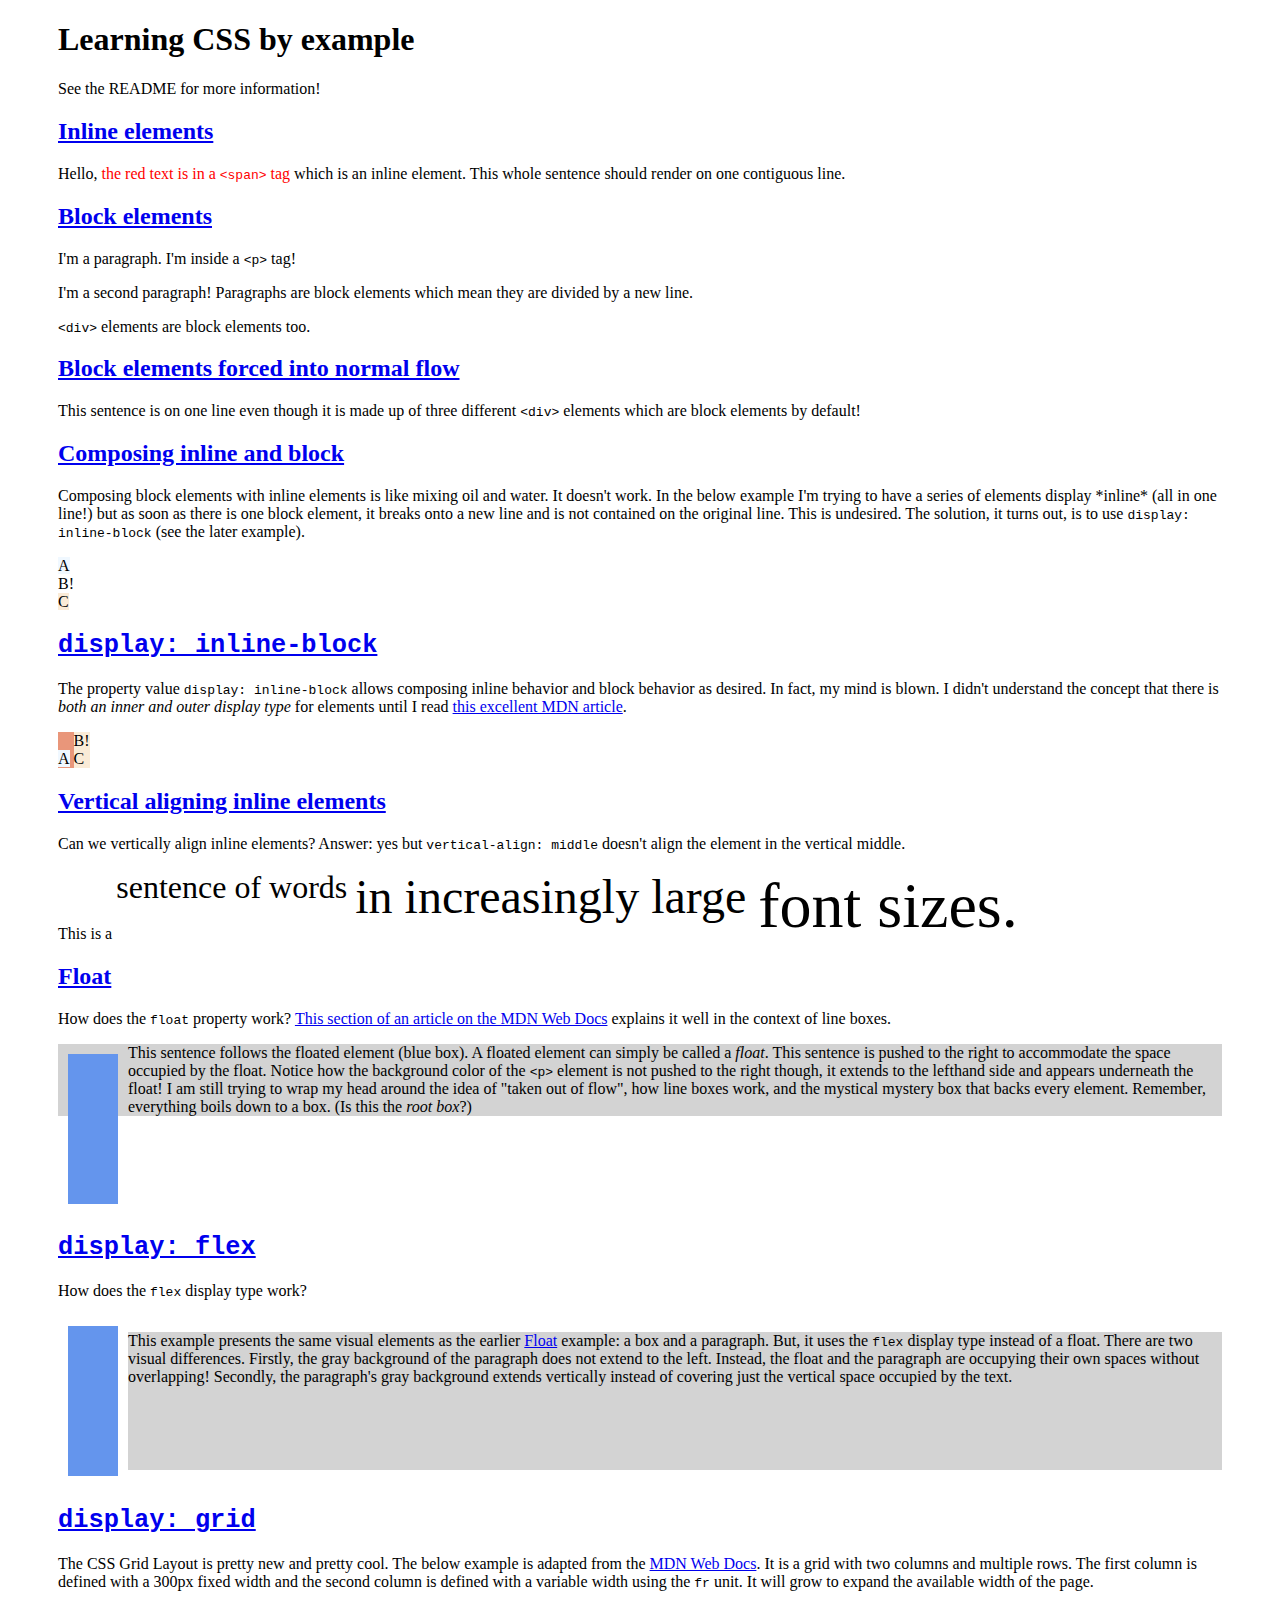
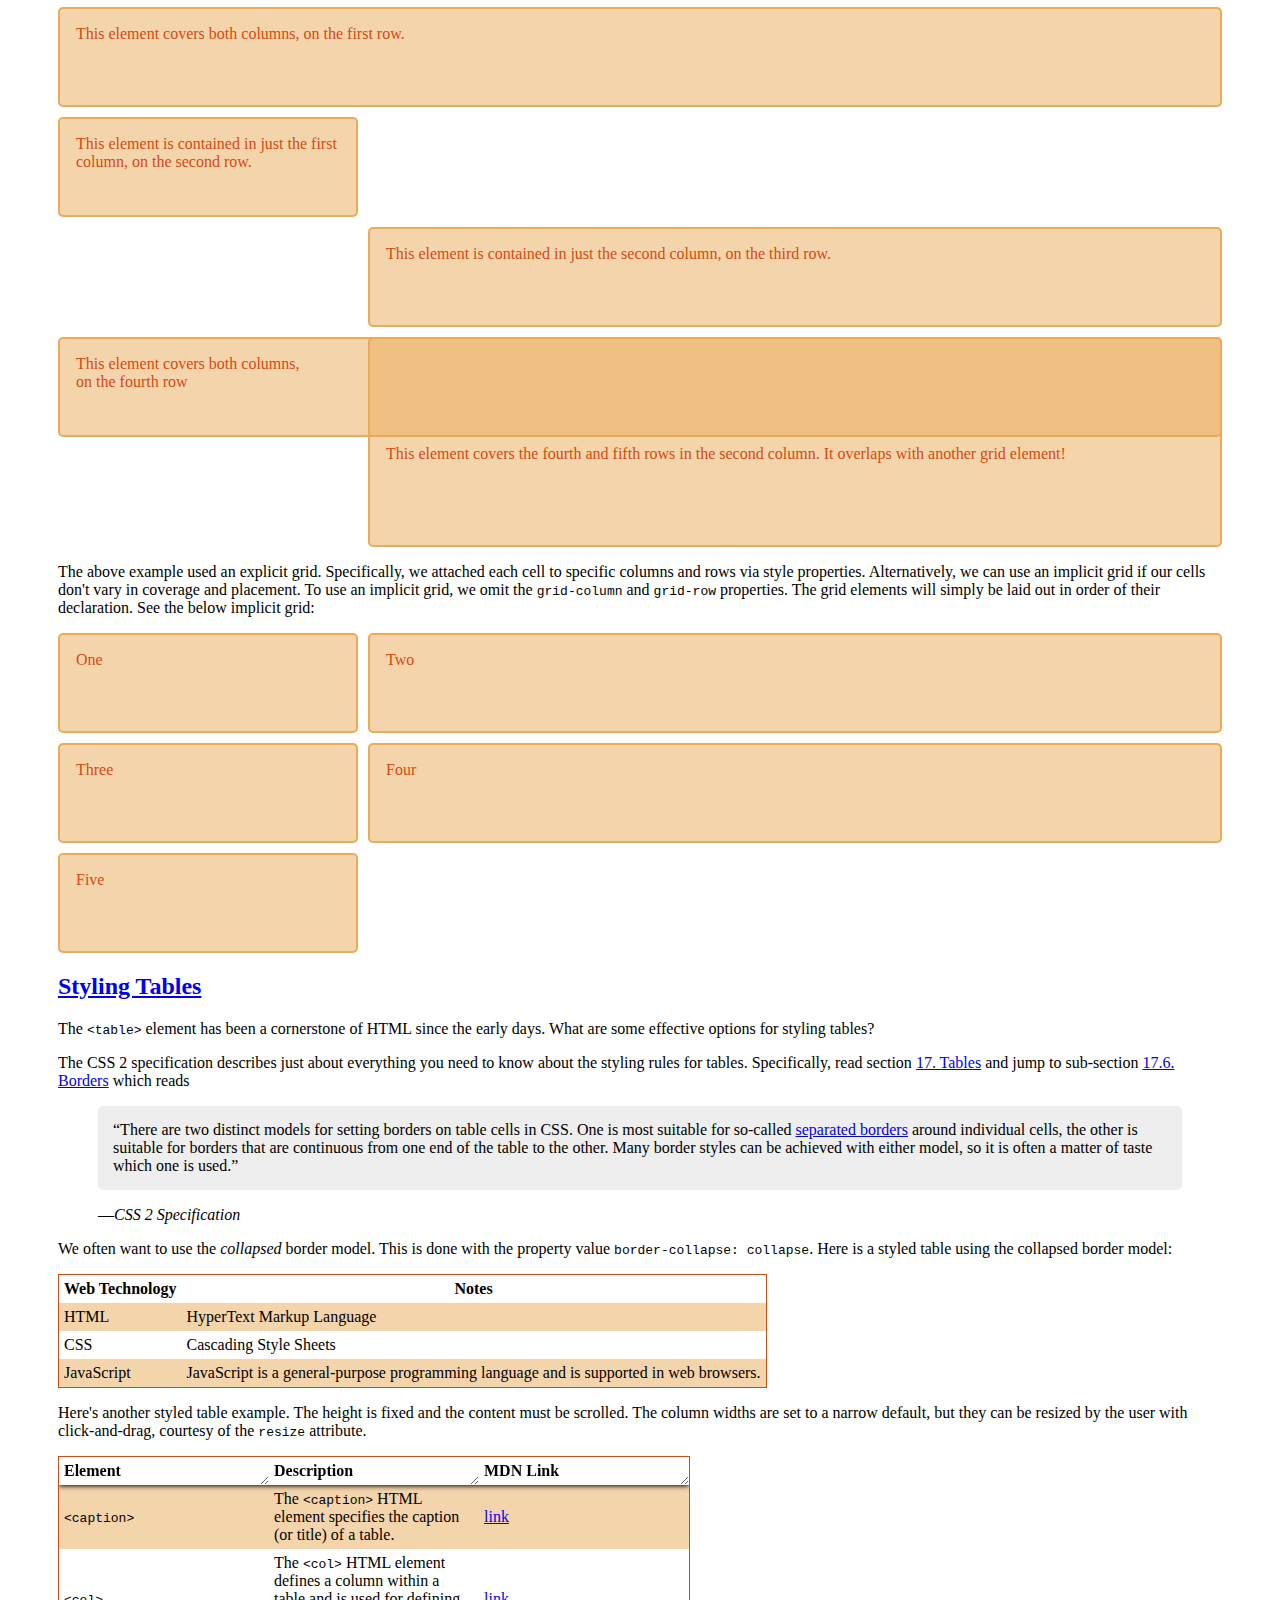
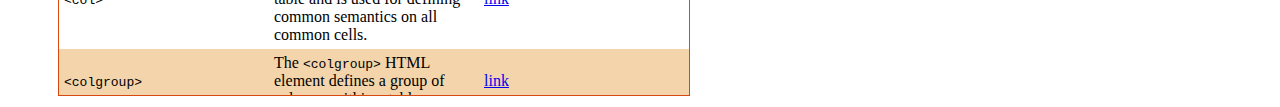
==== commit 77ad3b85: "Clean up READMEs" ====
--- a/css/src/index.html
+++ b/css/src/index.html
@@ -83,7 +83,7 @@
     float. Notice how the background color of the <code>&lt;p&gt;</code> element is not pushed to the right though, it
     extends to the lefthand side and appears underneath the float! I am still trying to wrap my head around the
     idea of "taken out of flow", how line boxes work, and the mystical mystery box that backs every element. Remember,
-    everything boils down to a box. Is this the <em>root box</em>?
+    everything boils down to a box. (Is this the <em>root box</em>?)
 </p>
 <div style="clear: both"></div>
 
@@ -95,8 +95,8 @@
     <p style="background-color: lightgray">This example presents the same visual elements as the earlier <a
             href="#float">Float</a> example: a box and a paragraph. But, it uses the <code>flex</code> display type
         instead of a float. There are two visual differences. Firstly, the gray background of the paragraph does not
-        extend to the left. Instead, the float and the paragraphs are occupying their own spaces without overlapping!
-        Secondly, the paragraphs' gray background extends vertically instead of covering just the vertical space
+        extend to the left. Instead, the float and the paragraph are occupying their own spaces without overlapping!
+        Secondly, the paragraph's gray background extends vertically instead of covering just the vertical space
         occupied by the text.
     </p>
 </div>
--- a/css/src/style.css
+++ b/css/src/style.css
@@ -48,11 +48,28 @@
     overflow-x: auto;
 }
 
+table.table-style-2 thead tr {
+    /*
+    Freeze the header row.
+
+    Note: Because of the table mode is collapsed, I can't get the border of the header row to stay sticky. Also, it's a
+    bit surprising but you have to set the background color or else the background is transparent when you scroll down.
+    I guess, without setting the background color, it just inherits the background of the parent, which is transparent?
+    A workaround for the border problem is to use a box-shadow, which is nice in its own right.
+
+    MDN has a good example of this style of table: https://developer.mozilla.org/en-US/docs/Web/HTML/Element/table#displaying_large_tables_in_small_spaces
+    */
+    position: sticky;
+    top: 0;
+    background-color: white;
+    box-shadow: 0 1px 5px black;
+}
+
 table.table-style-2 th {
-    border-bottom: 1px solid black;
     margin: var(--table-style-2-cell-margin);
     padding: var(--table-style-2-cell-padding);
     width: var(--table-style-2-default-column-width);
+    text-align: start;
 
     /* This is a trick to get user-resizable columns.
     See https://stackoverflow.com/questions/41674548/how-to-make-html-table-columns-resizable */
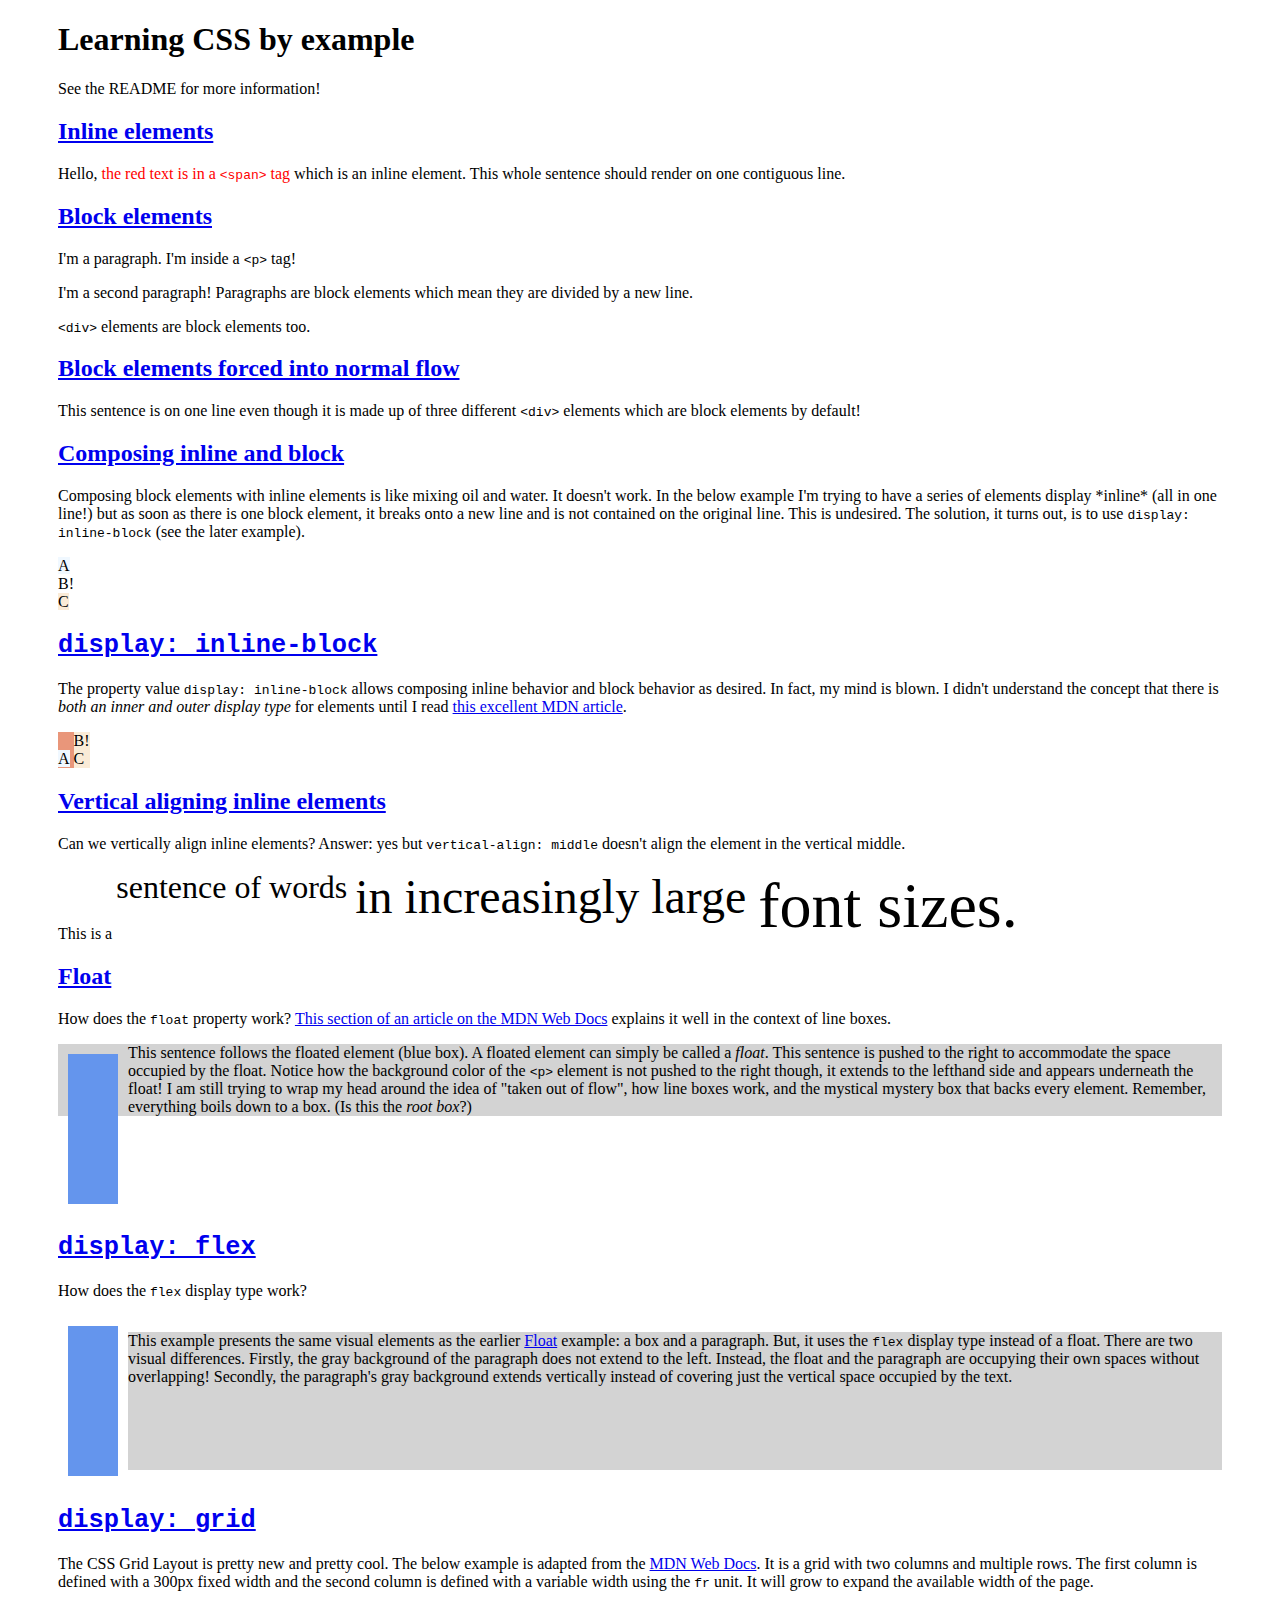
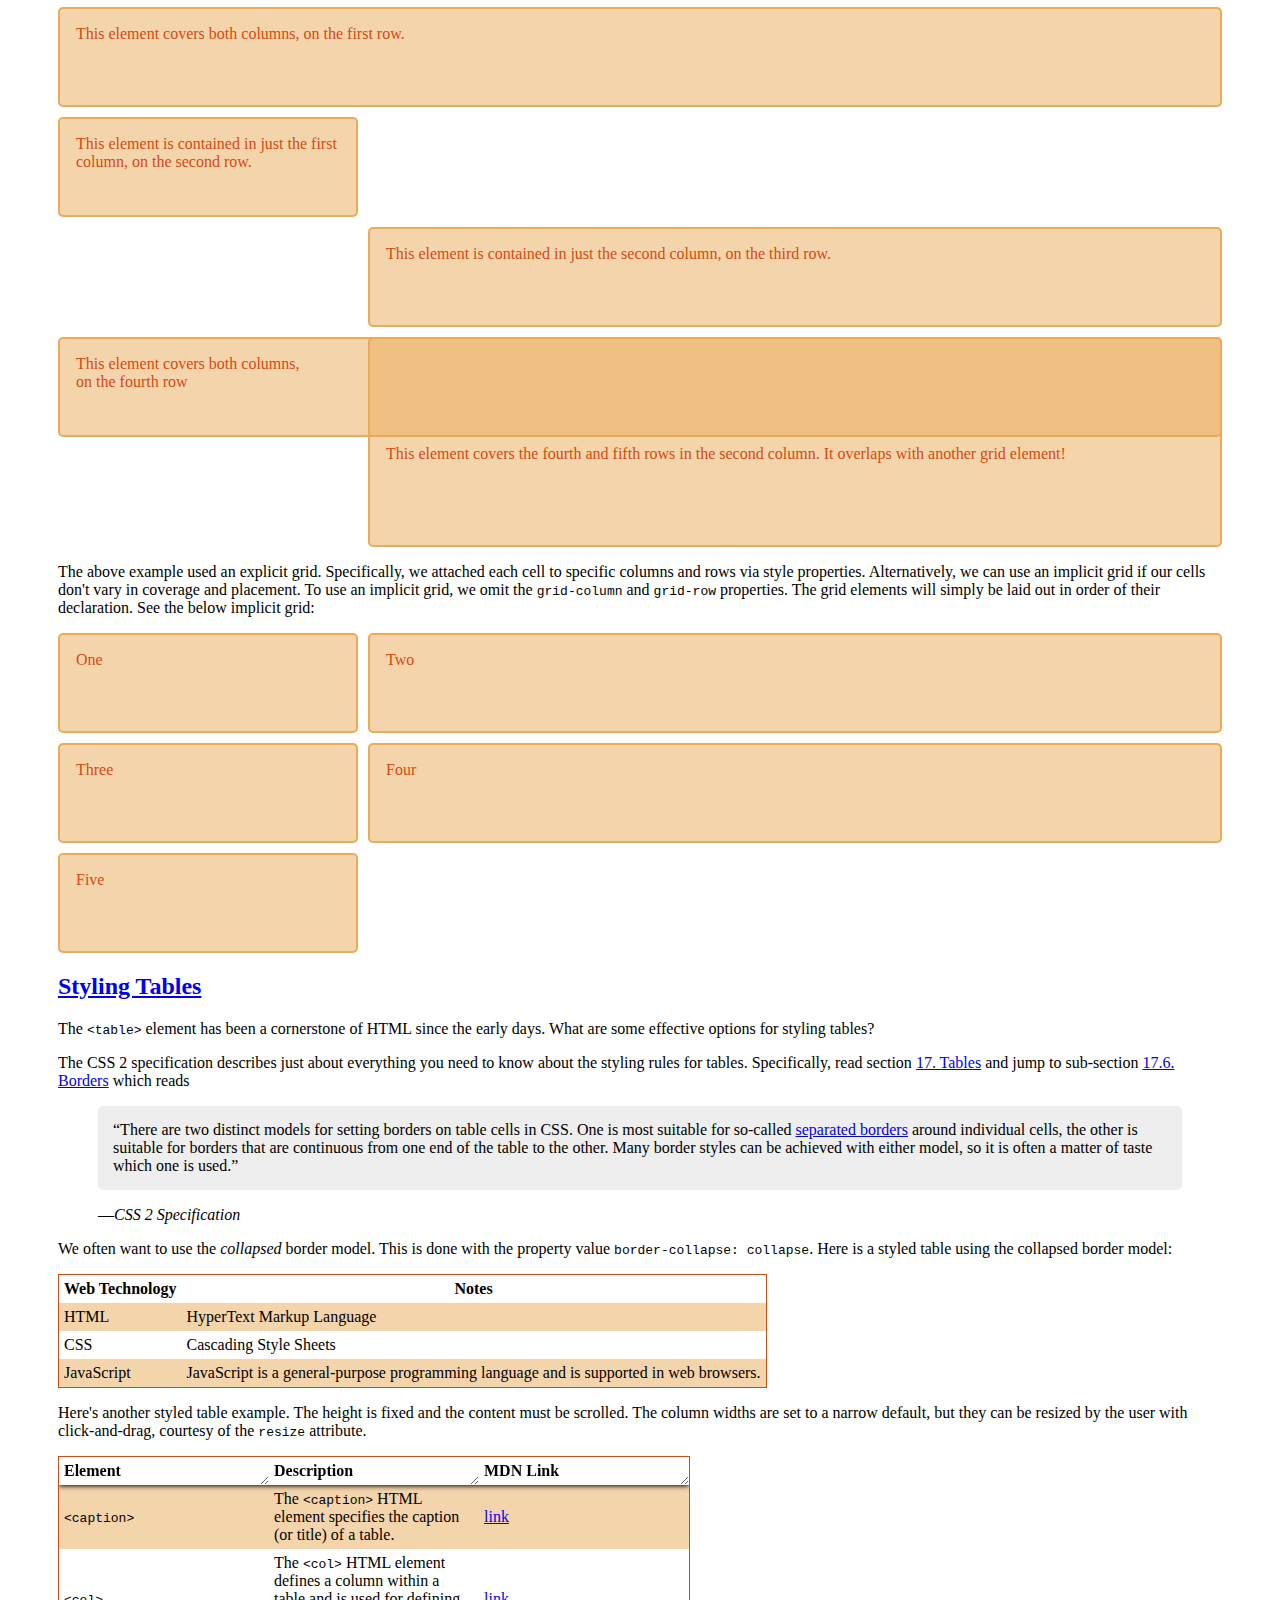
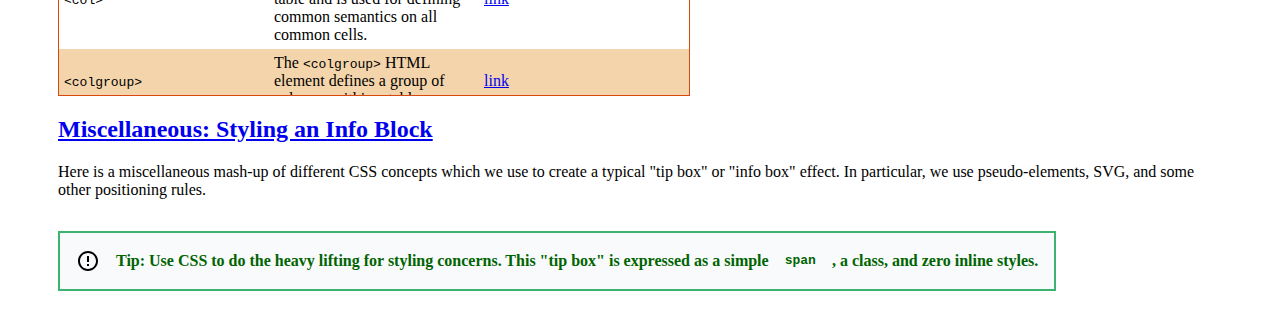
==== commit c52657a6: "[`web/`] Miscellaneous styling "tip box"" ====
--- a/css/src/index.html
+++ b/css/src/index.html
@@ -8,7 +8,10 @@
 <body>
 
 <h1>Learning CSS by example</h1>
-See the README for more information!
+
+<p>
+    See the README for more information!
+</p>
 
 <h2 id="inline_elements"><a href="#inline_elements">Inline elements</a></h2>
 Hello, <span style="color: red">the red text is in a <code>&lt;span&gt;</code> tag</span> which is an inline element.
@@ -264,5 +267,17 @@
     </tbody>
 </table>
 
+<h2 id="miscellaneous_tip_box"><a href="#miscellaneous_tip_box">Miscellaneous: Styling an Info Block</a></h2>
+
+<p>
+    Here is a miscellaneous mash-up of different CSS concepts which we use to create a typical "tip box" or "info box"
+    effect. In particular, we use pseudo-elements, SVG, and some other positioning rules.
+</p>
+
+<span class="tip-box">
+    Tip: Use CSS to do the heavy lifting for styling concerns. This "tip box" is expressed as a simple <code>span</code>,
+    a class, and zero inline styles.
+</span>
+
 </body>
 </html>
--- a/css/src/style.css
+++ b/css/src/style.css
@@ -106,3 +106,31 @@
     content: '\201D';
 }
 
+/* Common variables for tip box */
+:root {
+    --tip-box-padding: 1rem;
+    --icon-size: 1.5rem;
+}
+
+/* Style for the tip box */
+.tip-box {
+    display: inline-flex;
+    align-items: center;
+    background-color: #f9fafc;
+    border: 2px solid mediumseagreen;
+    padding: var(--tip-box-padding);
+    margin: var(--tip-box-padding) 0;
+    font-weight: bold;
+    color: darkgreen;
+    gap: var(--tip-box-padding);  /* Gap between flex children */
+}
+
+/* Inline SVG applied using the ::before pseudo-element */
+.tip-box::before {
+    content: '';
+    width: var(--icon-size);
+    height: var(--icon-size);
+    background-image: url('tip-icon.svg');
+    background-repeat: no-repeat;
+    background-position: center;
+}
